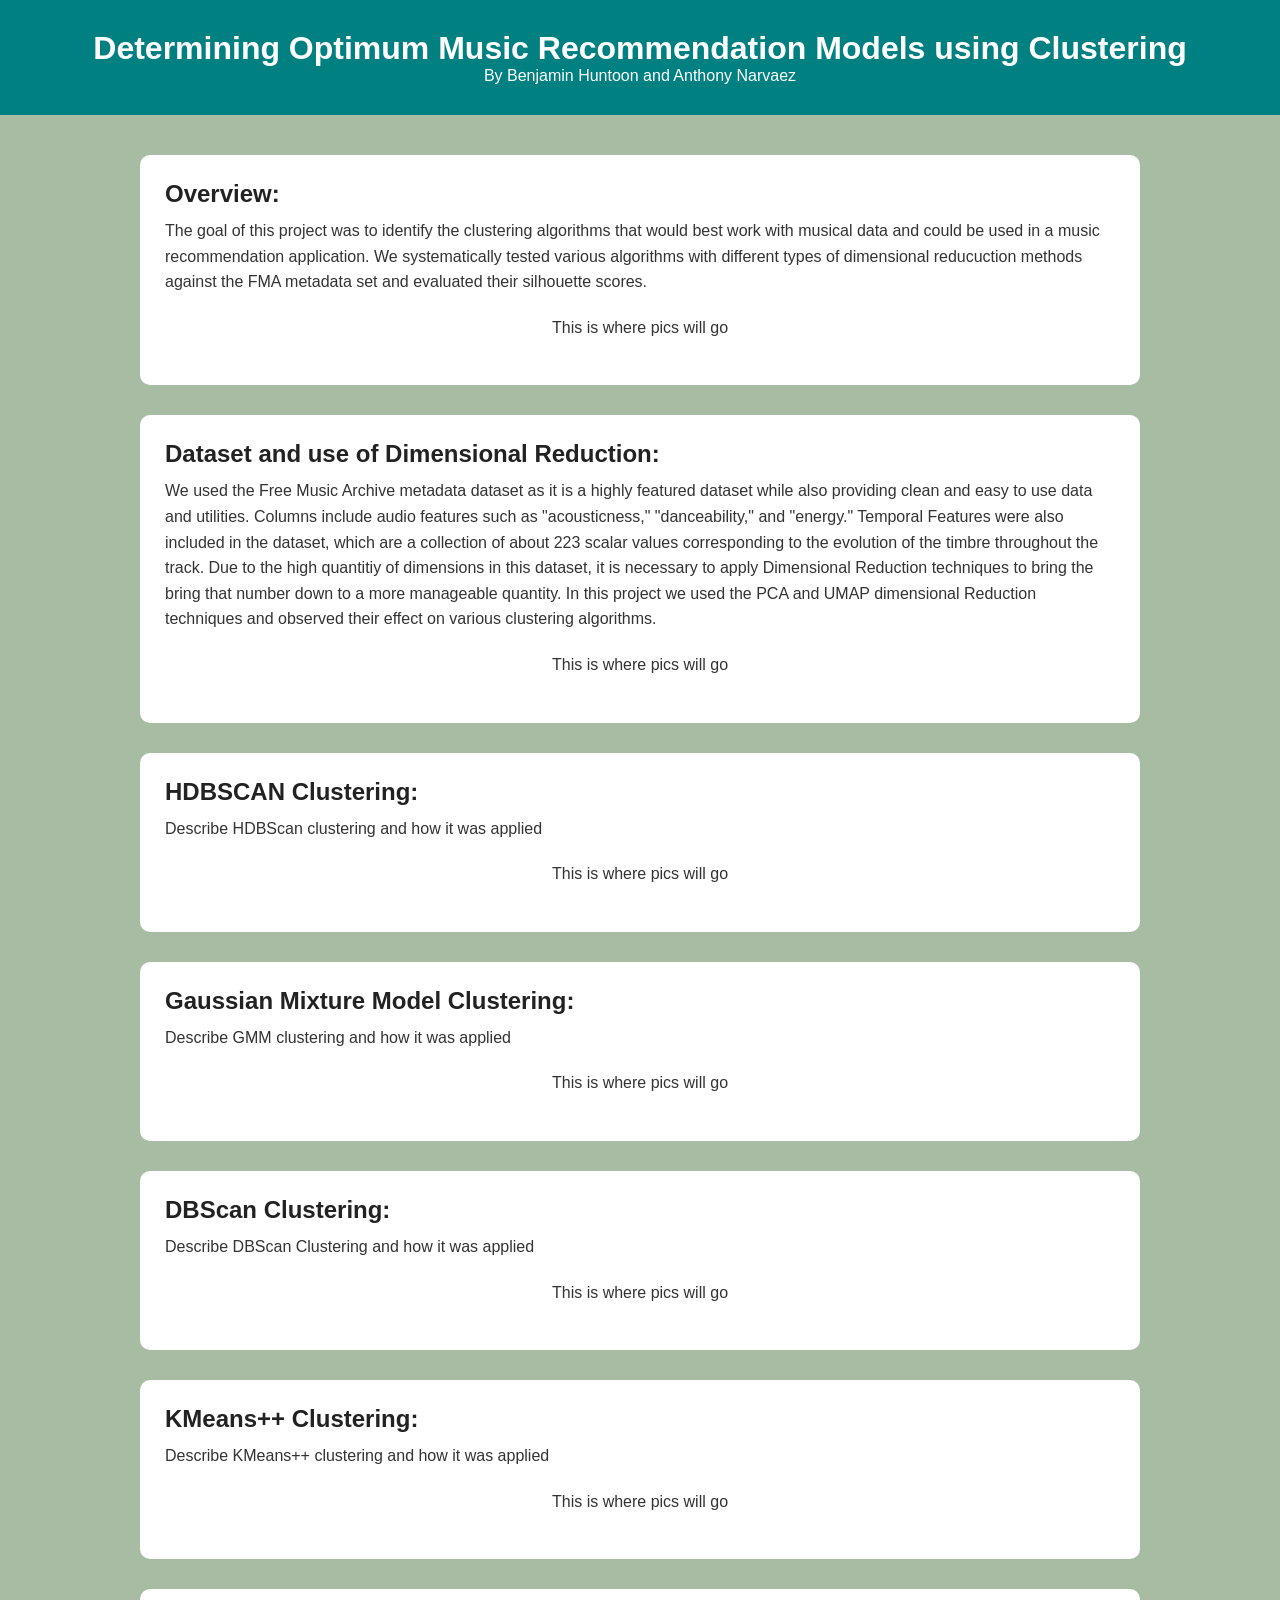
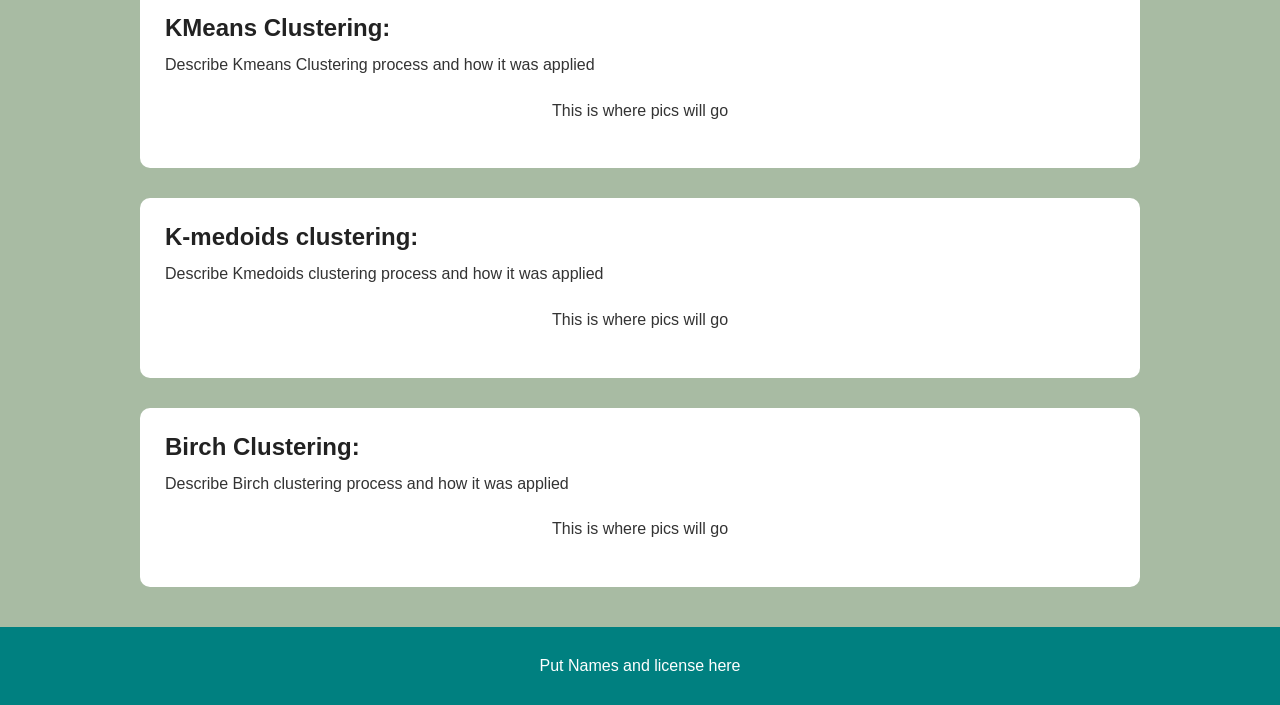
==== docs/index.html @ d934230e "Changed structure to be compatible with github pages" ====
<!DOCTYPE html>
<html lang="en">
<head>
    <meta charset="UTF-8">
    <meta name="viewport" content="width=device-width, initial-scale=1.0">
    <title>My Card-Based Page</title>
    <link rel="stylesheet" href="style.css">
</head>
<body>

    <header>
        <h1>Determining Optimum Music Recommendation Models using Clustering</h1>
        <p>By Benjamin Huntoon and Anthony Narvaez</p>
    </header>
    <main>
        <div class="card">
            <h2>Overview:</h2>
            <p>
                The goal of this project was to identify the clustering algorithms that would best work with 
                musical data and could be used in a music recommendation application. We systematically tested various algorithms
                with different types of dimensional reducuction methods against the FMA metadata set and evaluated their silhouette scores.  
            </p>
            <div class="image-area">
                <p>This is where pics will go</p>
            </div>
        </div>

        <div class="card">
            <h2>Dataset and use of Dimensional Reduction:</h2>
            <p>
                We used the Free Music Archive metadata dataset as it is a highly featured dataset while also providing clean
                and easy to use data and utilities. Columns include audio features such as "acousticness," "danceability," and "energy." 
                Temporal Features were also included in the dataset, which are a collection of about 223 scalar values corresponding to 
                the evolution of the timbre throughout the track.

                Due to the high quantitiy of dimensions in this dataset, it is necessary to apply Dimensional Reduction techniques to
                bring the bring that number down to a more manageable quantity. In this project we used the PCA and UMAP dimensional Reduction
                techniques and observed their effect on various clustering algorithms.
            </p>
            <div class="image-area">
                <p>This is where pics will go</p>
            </div>
        </div>

        <div class="card">
            <h2>HDBSCAN Clustering:</h2>
            <p>
                Describe HDBScan clustering and how it was applied
            </p>
            <div class="image-area">
                <p>This is where pics will go</p>
            </div>
        </div>

        <div class="card">
            <h2>Gaussian Mixture Model Clustering:</h2>
            <p>
                Describe GMM clustering and how it was applied
            </p>
            <div class="image-area">
                <p>This is where pics will go</p>
            </div>
        </div>

        <div class="card">
            <h2>DBScan Clustering:</h2>
            <p>
                Describe DBScan Clustering and how it was applied
            </p>
            <div class="image-area">
                <p>This is where pics will go</p>
            </div>
        </div>

        <div class="card">
            <h2>KMeans++ Clustering:</h2>
            <p>
                Describe KMeans++ clustering and how it was applied
            </p>
            <div class="image-area">
                <p>This is where pics will go</p>
            </div>
        </div>

        <div class="card">
            <h2>KMeans Clustering:</h2>
            <p>
                Describe Kmeans Clustering process and how it was applied
            </p>
            <div class="image-area">
                <p>This is where pics will go</p>
            </div>
        </div>

        <div class="card">
            <h2>K-medoids clustering:</h2>
            <p>
                Describe Kmedoids clustering process and how it was applied
            </p>
            <div class="image-area">
                <p>This is where pics will go</p>
            </div>
        </div>

        <div class="card">
            <h2>Birch Clustering:</h2>
            <p>
                Describe Birch clustering process and how it was applied
            </p>
            <div class="image-area">
                <p>This is where pics will go</p>
            </div>
        </div>
    
    </main>

    <footer>
        <p>Put Names and license here</p>
    </footer>

</body>
</html>
---- docs/style.css ----
* {
    margin: 0;
    padding: 0;
    box-sizing: border-box;
}

body {
    font-family: Arial, Helvetica, sans-serif;
    background: #A8BBA3;
    color: #333;
}

header, footer {
    background-color: #008080;
    color: white;
    text-align: center;
    padding: 30px 0;
    font-size: 1rem;
}
main {
    width: 90%;
    max-width: 1000px;
    margin: 40px auto;
}

.card {
    background: white;
    border-radius:10px;
    padding: 25px;
    margin-bottom: 30px;
}

.card h2 {
    margin-bottom: 10px;
    color: #222;
}

.card p {
    margin-bottom: 20px;
    line-height: 1.6;
}

.image-area {
    display: flex;
    flex-wrap: wrap;
    gap: 15px;
    justify-content: center;
}

.image-area img {
    width: 100%;
    max-width: 300px;
    border-radius: 8px;
    object-fit: cover;
}
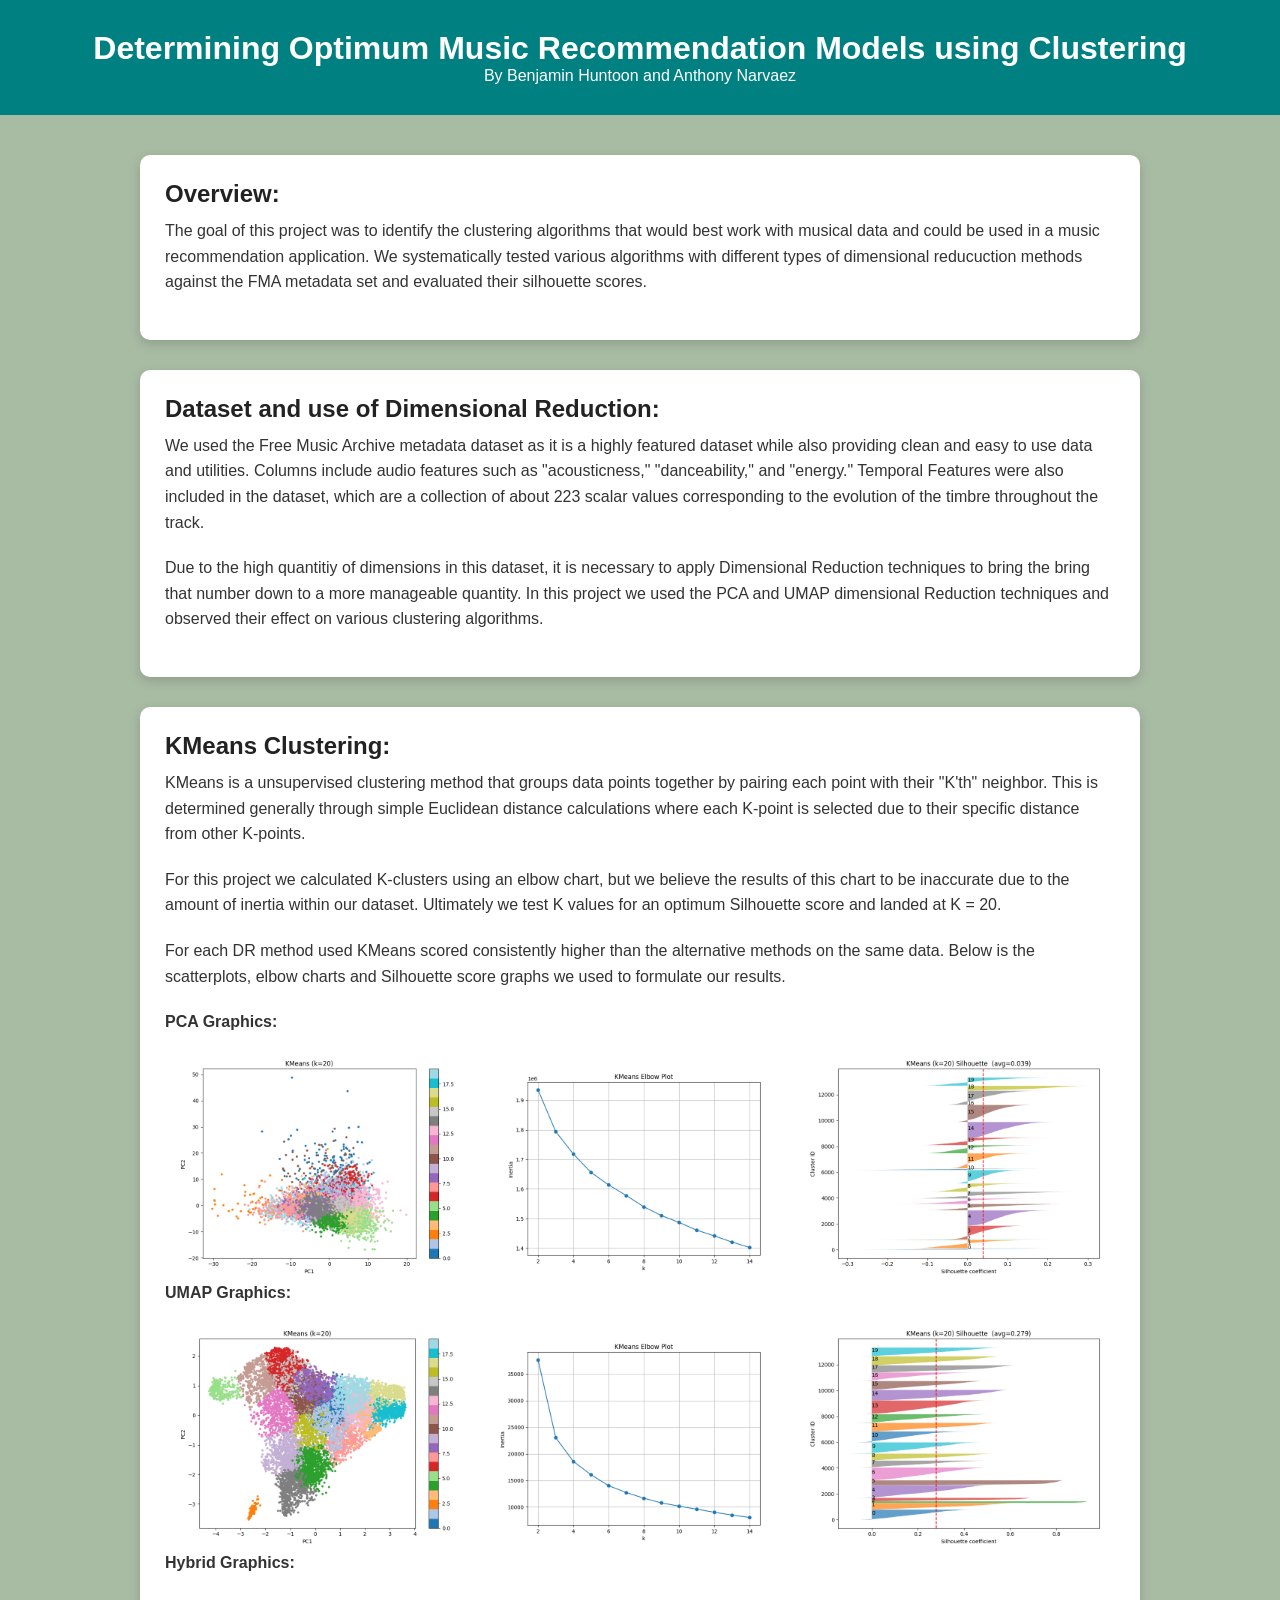
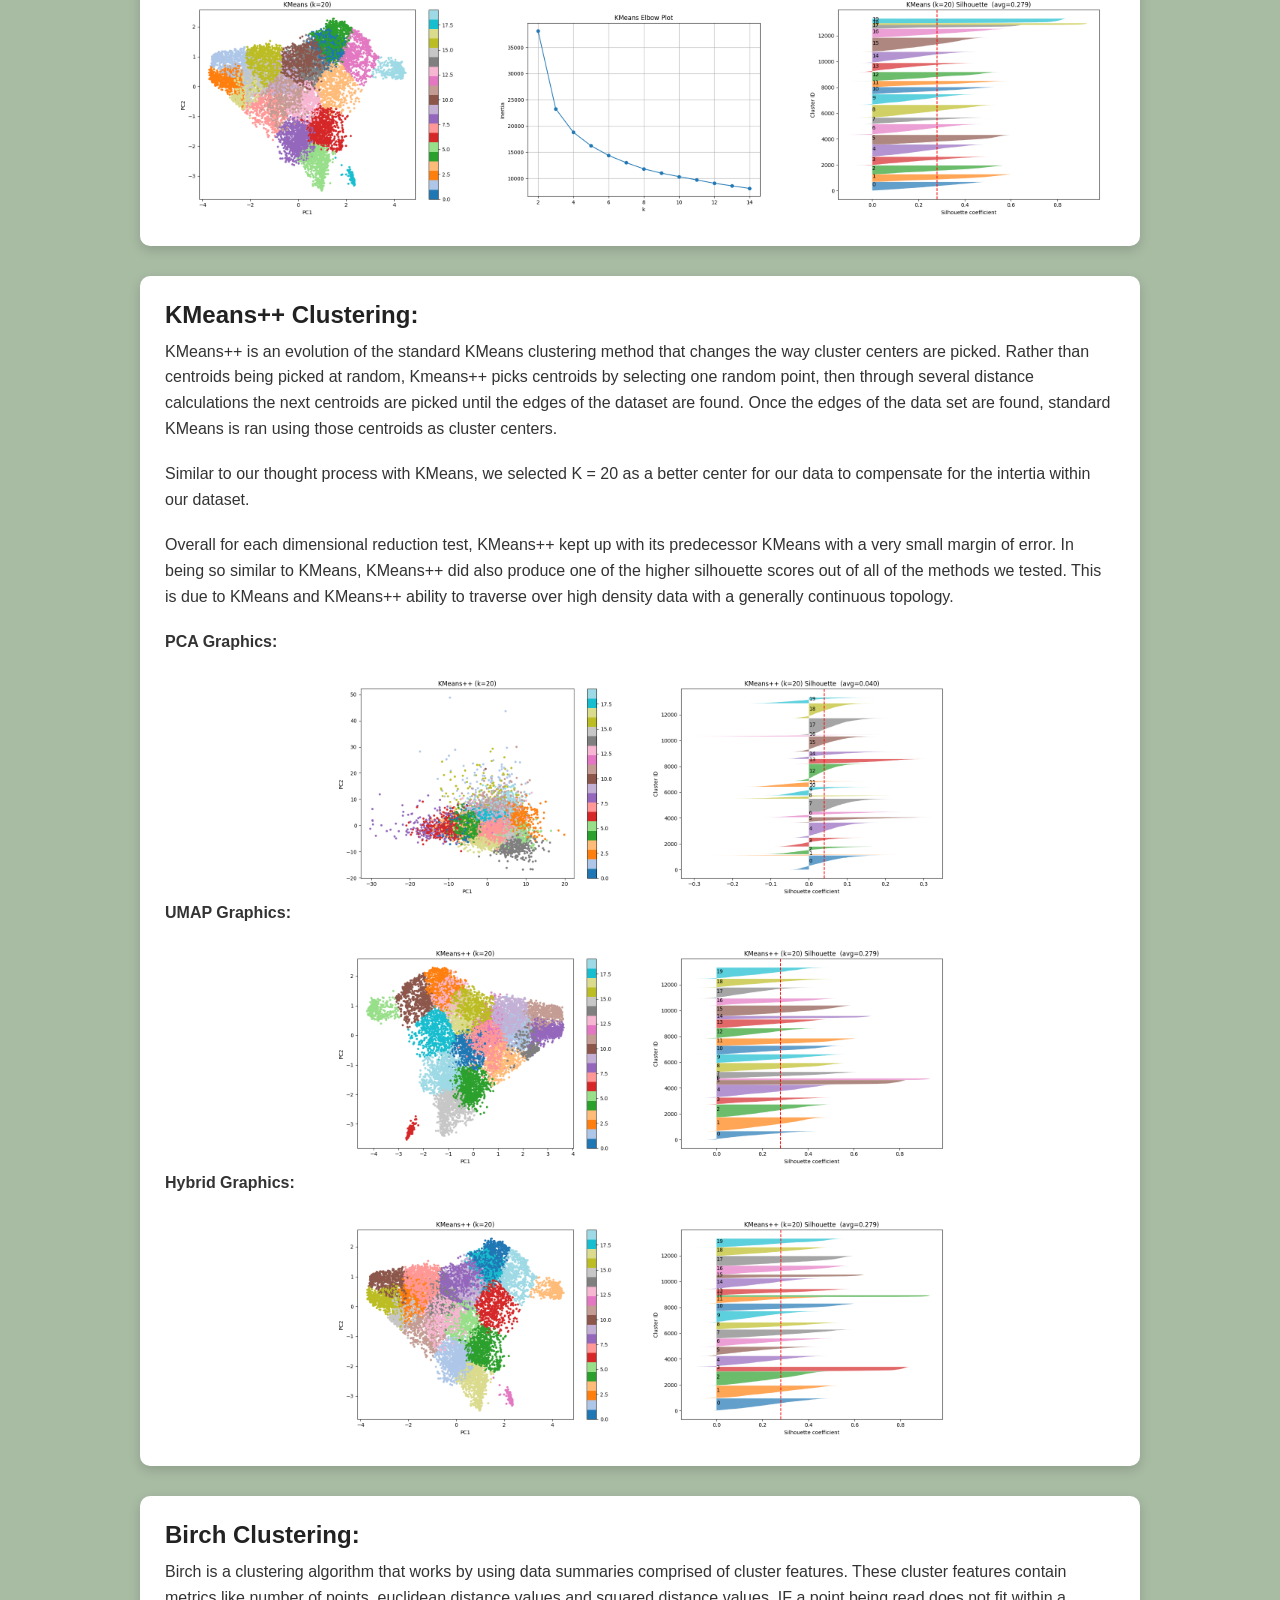
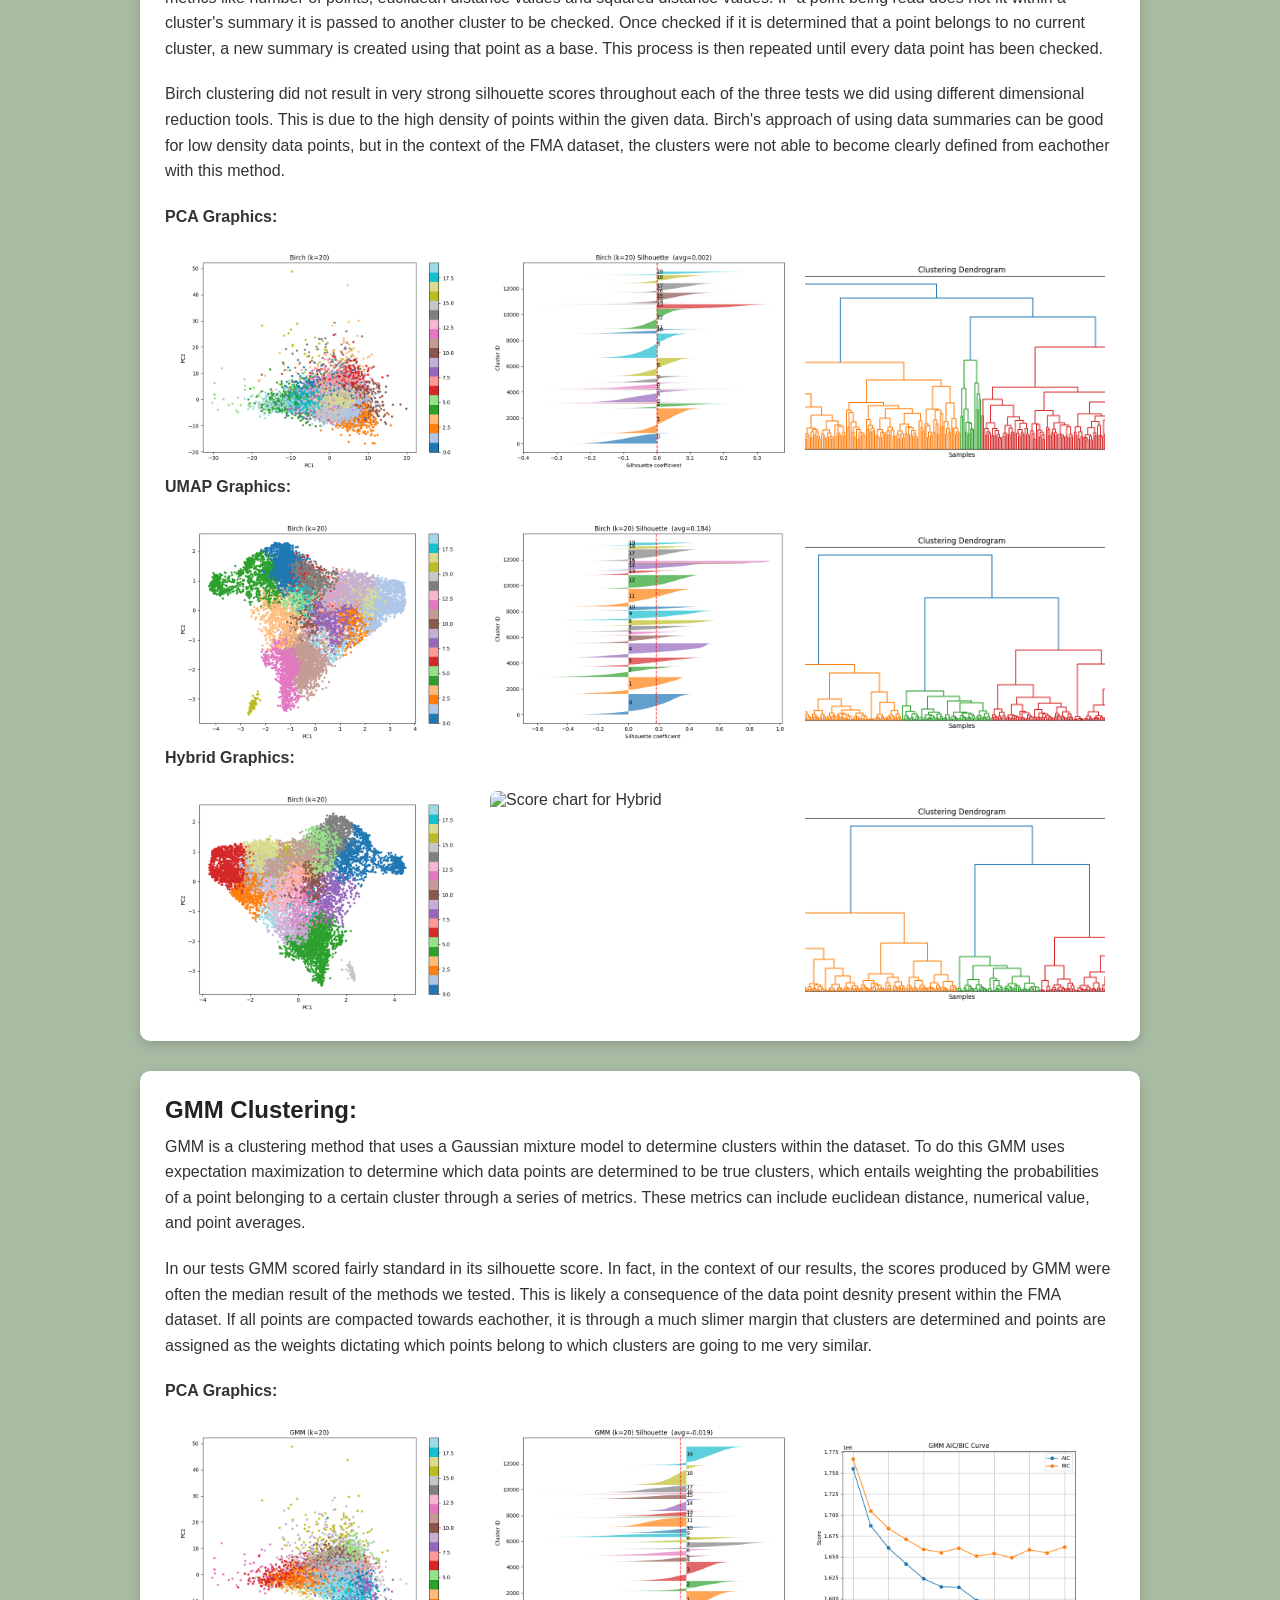
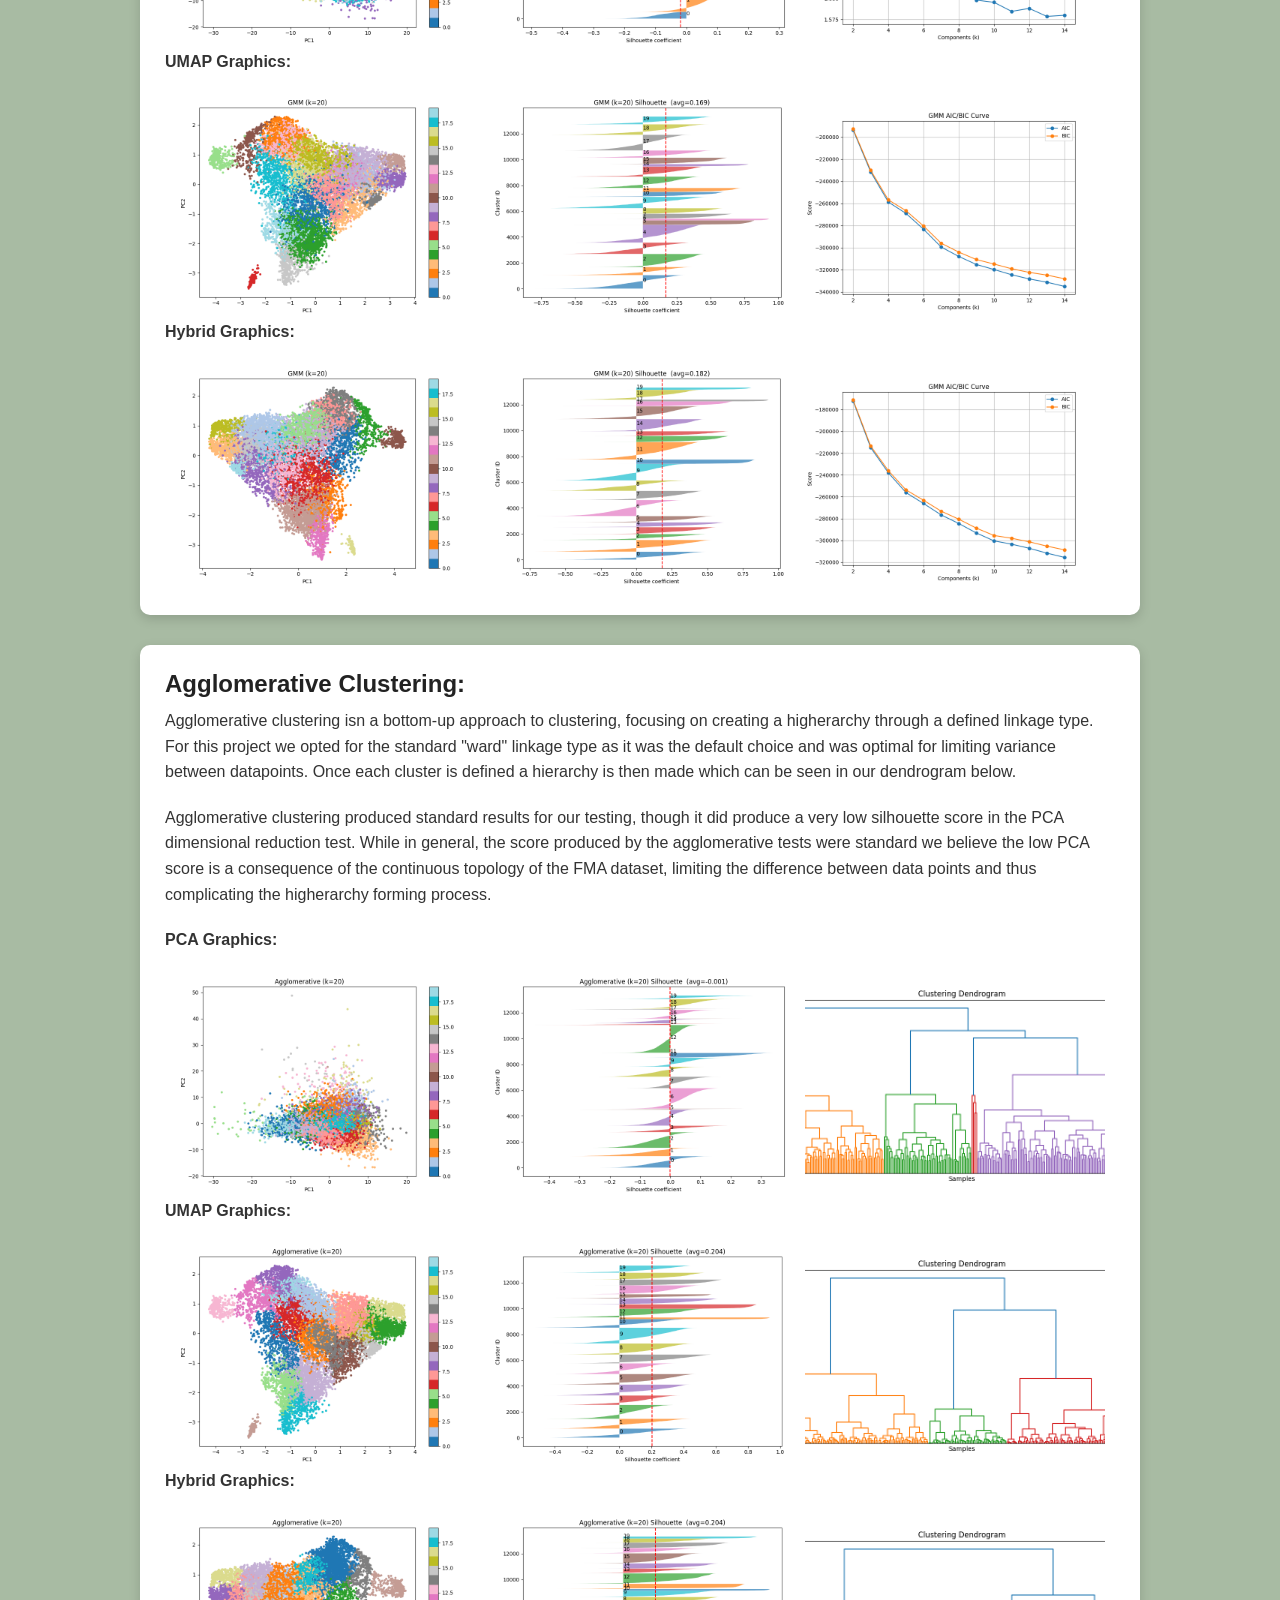
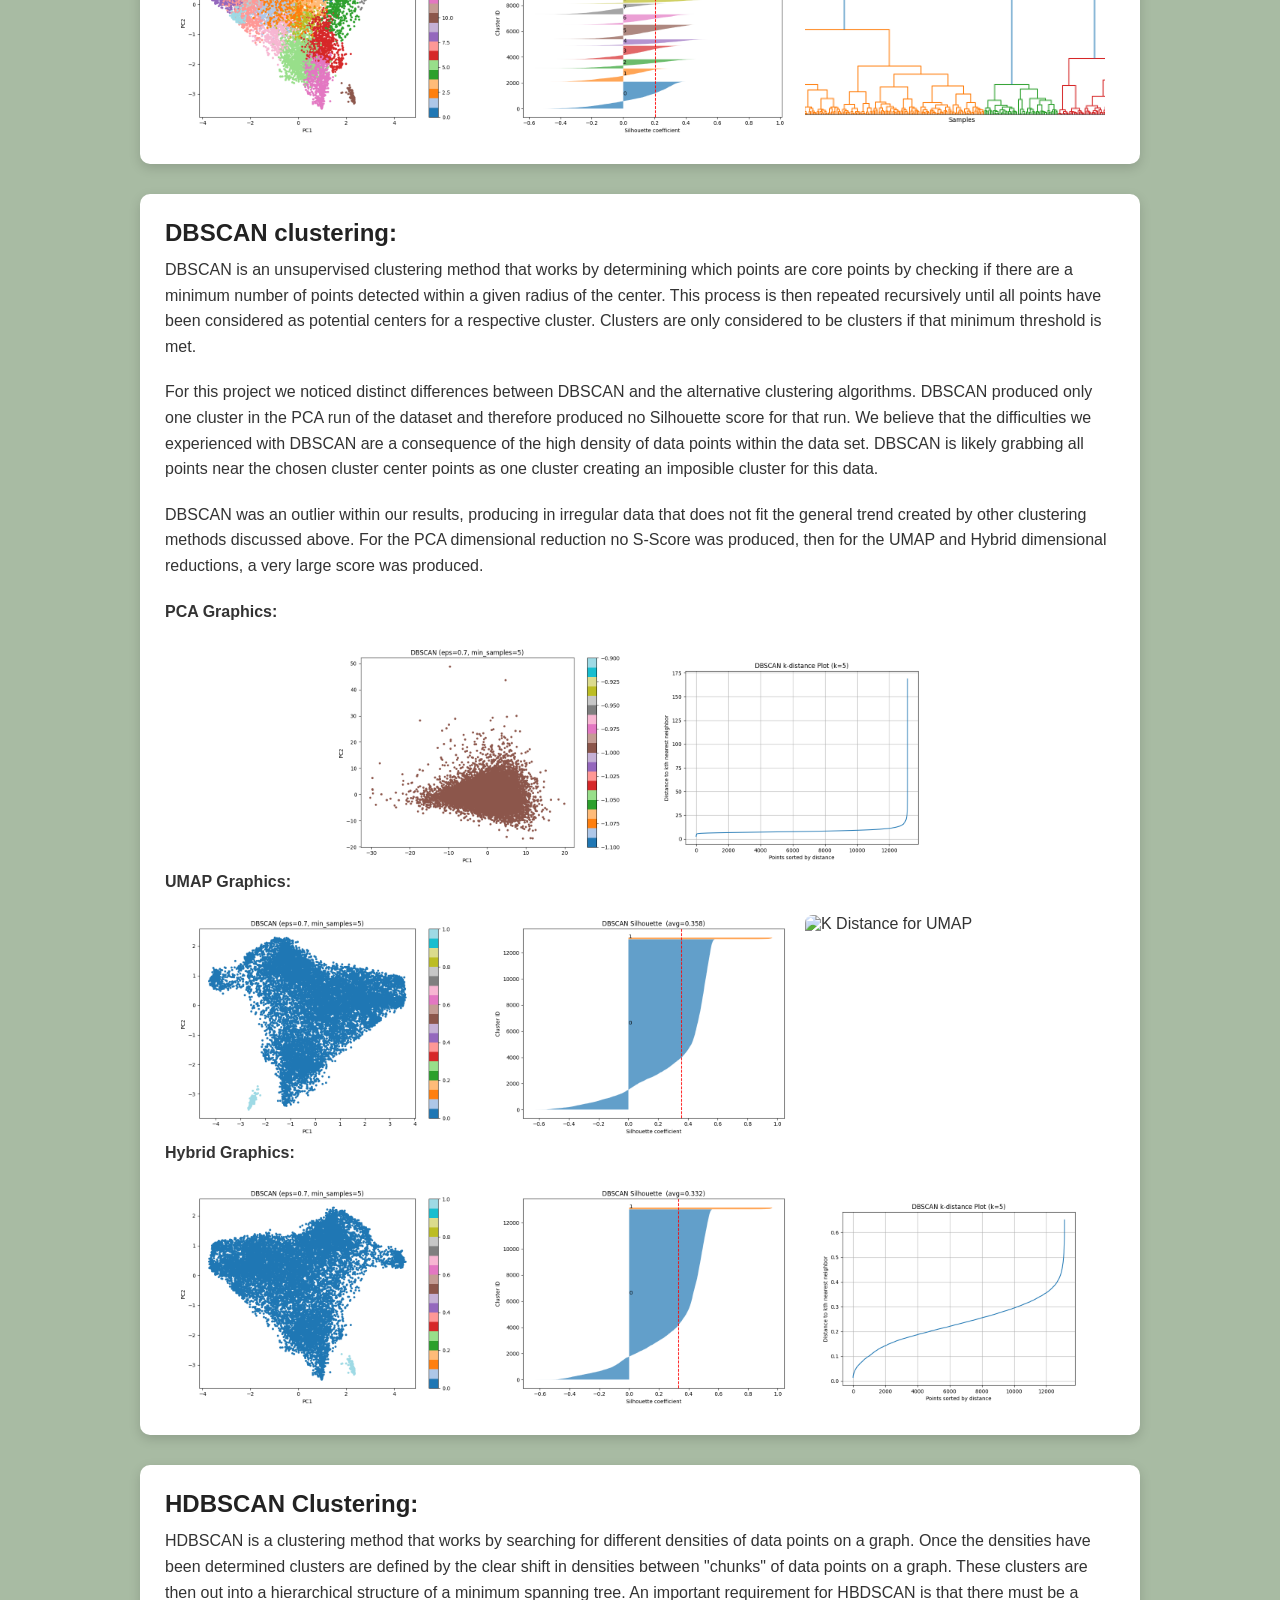
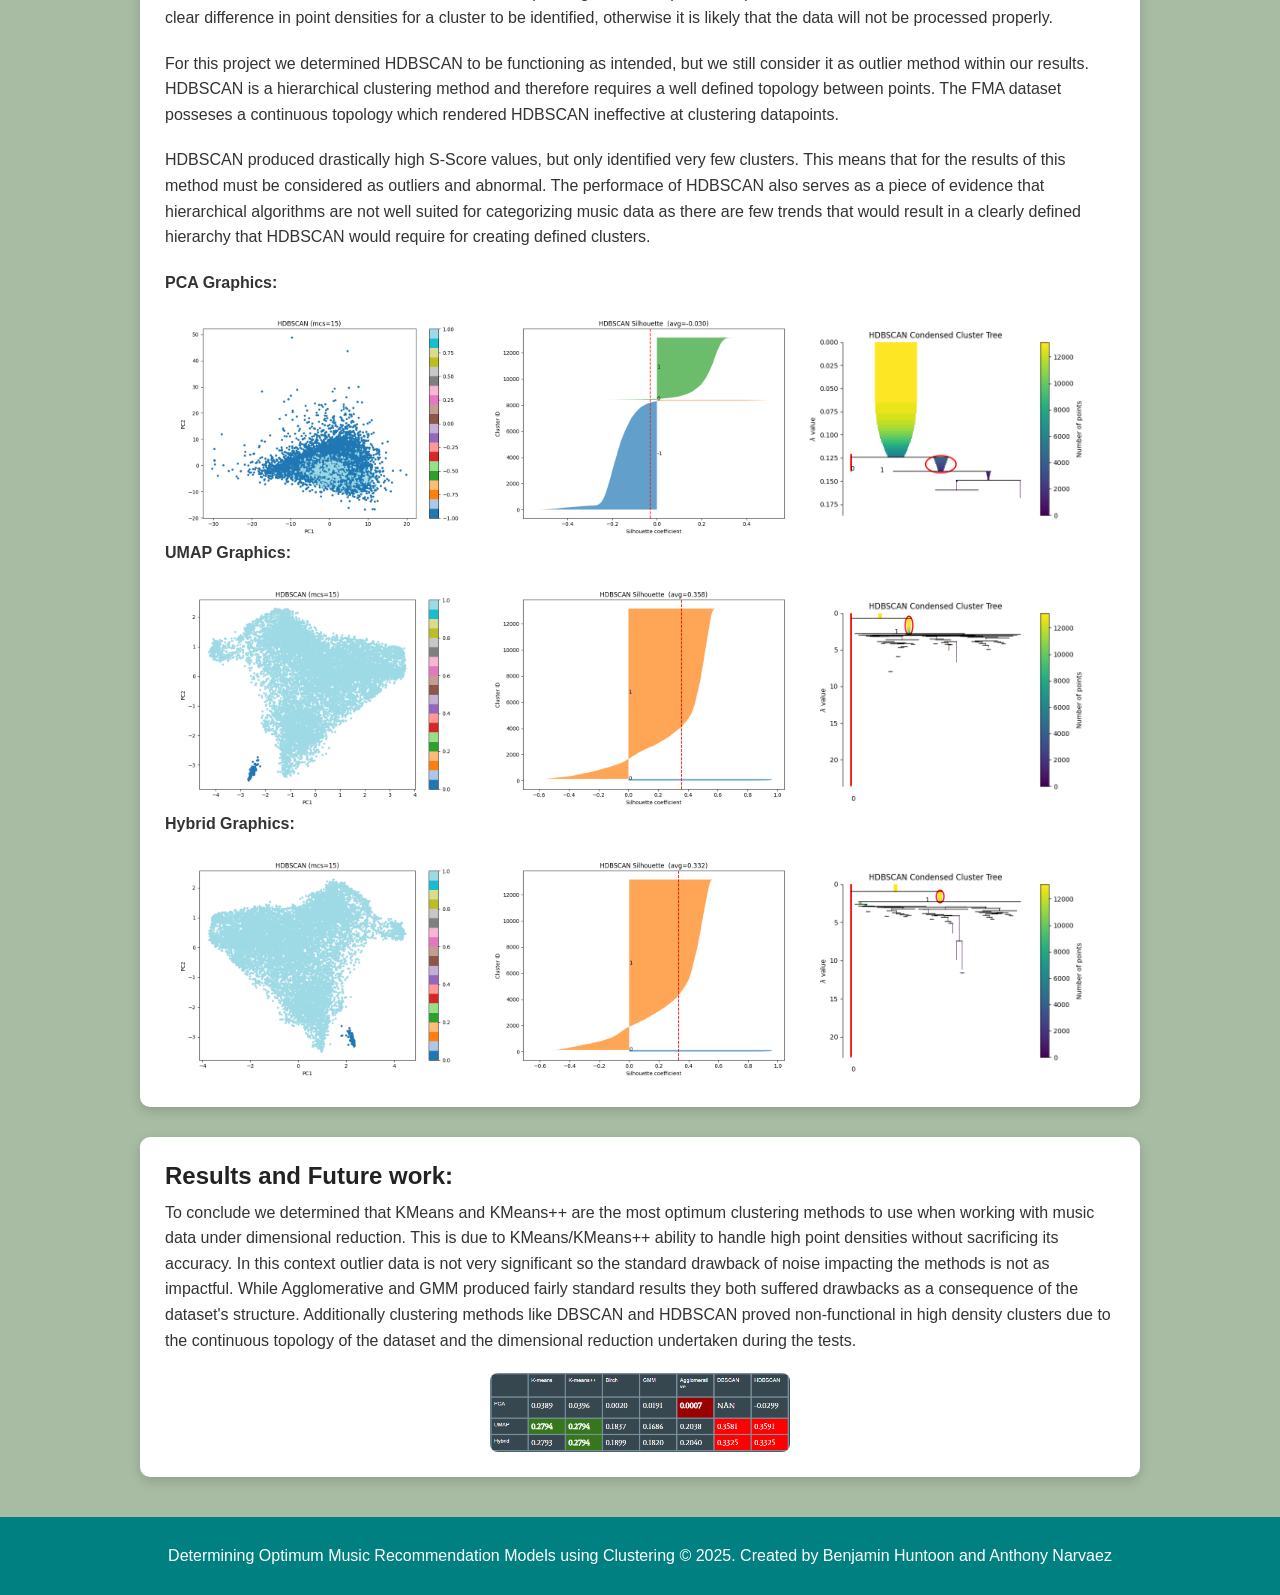
==== commit 117f64e2: "restructured project repo" ====
--- a/docs/index.html
+++ b/docs/index.html
@@ -3,7 +3,7 @@
 <head>
     <meta charset="UTF-8">
     <meta name="viewport" content="width=device-width, initial-scale=1.0">
-    <title>My Card-Based Page</title>
+    <title>Clustering Music Data</title>
     <link rel="stylesheet" href="style.css">
 </head>
 <body>
@@ -18,11 +18,8 @@
             <p>
                 The goal of this project was to identify the clustering algorithms that would best work with 
                 musical data and could be used in a music recommendation application. We systematically tested various algorithms
-                with different types of dimensional reducuction methods against the FMA metadata set and evaluated their silhouette scores.  
-            </p>
-            <div class="image-area">
-                <p>This is where pics will go</p>
-            </div>
+                with different types of dimensional reducuction methods against the FMA metadata set and evaluated their silhouette scores.
+            </p>
         </div>
 
         <div class="card">
@@ -32,90 +29,330 @@
                 and easy to use data and utilities. Columns include audio features such as "acousticness," "danceability," and "energy." 
                 Temporal Features were also included in the dataset, which are a collection of about 223 scalar values corresponding to 
                 the evolution of the timbre throughout the track.
-
+            </p>
+            <p>
                 Due to the high quantitiy of dimensions in this dataset, it is necessary to apply Dimensional Reduction techniques to
                 bring the bring that number down to a more manageable quantity. In this project we used the PCA and UMAP dimensional Reduction
                 techniques and observed their effect on various clustering algorithms.
             </p>
-            <div class="image-area">
-                <p>This is where pics will go</p>
+        </div>
+
+        <div class="card">
+            <h2>KMeans Clustering:</h2>
+            <p>
+                KMeans is a unsupervised clustering method that
+                groups data points together by pairing each point with their
+                "K'th" neighbor. This is determined generally through simple
+                Euclidean distance calculations where each K-point is selected 
+                due to their specific distance from other K-points. 
+            </p>
+            <p>
+                For this project we calculated K-clusters using an elbow chart, 
+                but we believe the results of this chart to be inaccurate due to
+                the amount of inertia within our dataset. Ultimately we test K
+                values for an optimum Silhouette score and landed at K = 20.
+            </p>    
+            <p>
+                For each DR method used KMeans scored consistently higher than
+                the alternative methods on the same data. Below is the
+                scatterplots, elbow charts and Silhouette score graphs we used
+                to formulate our results. 
+            </p>
+
+            <p><strong>PCA Graphics:</strong></p>
+            <div class="image-area">
+                <img src="Images/PCA_Images/KMeans_Scatterplot.png" alt="Scatterplot for PCA">
+                <img src="Images/PCA_Images/KMeans_Elbow.png" alt="Elbowchart for PCA">
+                <img src="Images/PCA_Images/KMeans_S_Scores.png" alt="Score chart for PCA">
+            </div>
+
+            <p><strong>UMAP Graphics:</strong></p>
+            <div class="image-area">
+                <img src="Images/UMAP_Images/KMeans_Scatterplot.png" alt="Scatterplot for UMAP">
+                <img src="Images/UMAP_Images/KMeans_Elbow.png" alt="Elbowchart for UMAP">
+                <img src="Images/UMAP_Images/KMeans_S_Scores.png" alt="Score chart for UMAP">
+            </div>
+
+            <p><strong>Hybrid Graphics:</strong></p>
+            <div class="image-area">
+                <img src="Images/Hybrid_Images/KMeans_Scatterplot.png" alt="Scatterplot for Hybrid">
+                <img src="Images/Hybrid_Images/KMeans_Elbow.png" alt="Elbowchart for Hybrid">
+                <img src="Images/Hybrid_Images/KMeans_S_Scores.png" alt="Score chart for Hybrid">
+            </div>
+
+        </div>
+
+        <div class="card">
+            <h2>KMeans++ Clustering:</h2>
+            <p>
+                KMeans++ is an evolution of the standard KMeans clustering method that 
+                changes the way cluster centers are picked. Rather than centroids being picked at random,
+                Kmeans++ picks centroids by selecting one random point, then through several distance
+                calculations the next centroids are picked until the edges of the dataset are found. Once the
+                edges of the data set are found, standard KMeans is ran using those centroids as cluster centers.
+            </p>
+            <p>
+                Similar to our thought process with KMeans, we selected K = 20 as a better center for our data
+                to compensate for the intertia within our dataset. 
+            </p>    
+            <p>
+                Overall for each dimensional reduction test, KMeans++ kept up with its predecessor KMeans with a
+                very small margin of error. In being so similar to KMeans, KMeans++ did also produce one of the
+                higher silhouette scores out of all of the methods we tested. This is due to KMeans and KMeans++ 
+                ability to traverse over high density data with a generally continuous topology.
+            </p>
+
+            <p><strong>PCA Graphics:</strong></p>
+            <div class="image-area">
+                <img src="Images/PCA_Images/KMeans_Plus_Scatterplot.png" alt="Scatterplot for PCA">
+                <img src="Images/PCA_Images/KMeans_Plus_S_Scores.png" alt="Score chart for PCA">
+            </div>
+
+            <p><strong>UMAP Graphics:</strong></p>
+            <div class="image-area">
+                <img src="Images/UMAP_Images/KMeans_Plus_Scatterplot.png" alt="Scatterplot for UMAP">
+                <img src="Images/UMAP_Images/KMeans_Plus_S_Scores.png" alt="Score chart for UMAP">
+            </div>
+
+            <p><strong>Hybrid Graphics:</strong></p>
+            <div class="image-area">
+                <img src="Images/Hybrid_Images/KMeans_Plus_Scatterplot.png" alt="Scatterplot for Hybrid">
+                <img src="Images/Hybrid_Images/KMeans_Plus_S_Scores.png" alt="Score chart for Hybrid">
+            </div>
+        </div>
+
+        <div class="card">
+            <h2>Birch Clustering:</h2>
+            <p>
+                Birch is a clustering algorithm that works by using data summaries
+                comprised of cluster features. These cluster features contain metrics like number of points,
+                euclidean distance values and squared distance values. IF a point being read does not fit
+                within a cluster's summary it is passed to another cluster to be checked. Once checked if it
+                is determined that a point belongs to no current cluster, a new summary is created using that
+                point as a base. This process is then repeated until every data point has been checked.
+            </p>
+            <p>
+                Birch clustering did not result in very strong silhouette scores throughout each of the three
+                tests we did using different dimensional reduction tools. This is due to the high density of
+                points within the given data. Birch's approach of using data summaries can be good for low density
+                data points, but in the context of the FMA dataset, the clusters were not able to become clearly
+                defined from eachother with this method.
+            </p>
+
+            <p><strong>PCA Graphics:</strong></p>
+            <div class="image-area">
+                <img src="Images/PCA_Images/Birch_Scatterplot.png" alt="Scatterplot for PCA">
+                <img src="Images/PCA_Images/Birch_S_Scores.png" alt="Score chart for PCA">
+                <img src="Images/PCA_Images/Birch_Dendrogram.png" alt="Dendrogram for PCA">
+            </div>
+
+            <p><strong>UMAP Graphics:</strong></p>
+            <div class="image-area">
+                <img src="Images/UMAP_Images/Birch_Scatterplot.png" alt="Scatterplot for UMAP">
+                <img src="Images/UMAP_Images/Birch_S_Scores.png" alt="Score chart for UMAP">
+                <img src="Images/UMAP_Images/Birch_Dendrogram.png" alt="Dendrogram for UMAP">
+            </div>
+
+            <p><strong>Hybrid Graphics:</strong></p>
+            <div class="image-area">
+                <img src="Images/Hybrid_Images/Birch_Scatterplot.png" alt="Scatterplot for Hybrid">
+                <img src="Images/Hybrid_Images/Birch_S_Scores.png" alt="Score chart for Hybrid">
+                <img src="Images/Hybrid_Images/Birch_Dendrogram.png" alt="Dendrogram for Hybrid">
+            </div>
+        </div>
+
+        <div class="card">
+            <h2>GMM Clustering:</h2>
+            <p>
+                GMM is a clustering method that uses a Gaussian mixture model to determine clusters
+                within the dataset. To do this GMM uses expectation maximization to determine which data points
+                are determined to be true clusters, which entails weighting the probabilities of a point
+                belonging to a certain cluster through a series of metrics. These metrics can include euclidean distance,
+                numerical value, and point averages.
+            </p>
+            <p>
+                In our tests GMM scored fairly standard in its silhouette score. In fact, in the context of our results,
+                the scores produced by GMM were often the median result of the methods we tested. This is likely a consequence
+                of the data point desnity present within the FMA dataset. If all points are compacted towards eachother, it is
+                through a much slimer margin that clusters are determined and points are assigned as the weights dictating which
+                points belong to which clusters are going to me very similar.
+            </p>
+
+            <p><strong>PCA Graphics:</strong></p>
+            <div class="image-area">
+                <img src="Images/PCA_Images/GMM_Scatterplot.png" alt="Scatterplot for PCA">
+                <img src="Images/PCA_Images/GMM_S_Scores.png" alt="Score chart for PCA">
+                <img src="Images/PCA_Images/GMM_Aic_Vs_Bic.png" alt="AIC VS BIC for PCA">
+            </div>
+
+            <p><strong>UMAP Graphics:</strong></p>
+            <div class="image-area">
+                <img src="Images/UMAP_Images/GMM_Scatterplot.png" alt="Scatterplot for UMAP">
+                <img src="Images/UMAP_Images/GMM_S_Scores.png" alt="Score chart for UMAP">
+                <img src="Images/UMAP_Images/GMM_Aic_Vs_Bic.png" alt="AIC VS BIC for UMAP">
+            </div>
+
+            <p><strong>Hybrid Graphics:</strong></p>
+            <div class="image-area">
+                <img src="Images/Hybrid_Images/GMM_Scatterplot.png" alt="Scatterplot for Hybrid">
+                <img src="Images/Hybrid_Images/GMM_S_Scores.png" alt="Score chart for Hybrid">
+                <img src="Images/Hybrid_Images/GMM_Aic_Vs_Bic.png" alt="AIC VS BIC for Hybrid">
+            </div>
+        </div>
+
+        <div class="card">
+            <h2>Agglomerative Clustering:</h2>
+            <p>
+                Agglomerative clustering isn a bottom-up approach to clustering,
+                focusing on creating a higherarchy through a defined linkage type. For this
+                project we opted for the standard "ward" linkage type as it was the default 
+                choice and was optimal for limiting variance between datapoints. Once each cluster
+                is defined a hierarchy is then made which can be seen in our dendrogram below.
+            </p>  
+            <p>
+                Agglomerative clustering produced standard results for our testing, though it did
+                produce a very low silhouette score in the PCA dimensional reduction test. While in general,
+                the score produced by the agglomerative tests were standard we believe the low PCA score is 
+                a consequence of the continuous topology of the FMA dataset, limiting the difference between data points
+                and thus complicating the higherarchy forming process.
+            </p>
+
+            <p><strong>PCA Graphics:</strong></p>
+            <div class="image-area">
+                <img src="Images/PCA_Images/Agglo_Scatterplot.png" alt="Scatterplot for PCA">
+                <img src="Images/PCA_Images/Agglo_S_Scores.png" alt="Score chart for PCA">
+                <img src="Images/PCA_Images/Agglo_Dendrogram.png" alt="Dendrogram for PCA">
+            </div>
+
+            <p><strong>UMAP Graphics:</strong></p>
+            <div class="image-area">
+                <img src="Images/UMAP_Images/Agglo_Scatterplot.png" alt="Scatterplot for UMAP">
+                <img src="Images/UMAP_Images/Agglo_S_Scores.png" alt="Score chart for UMAP">
+                <img src="Images/UMAP_Images/Agglo_Dendrogram.png" alt="Dendrogram for UMAP">
+            </div>
+
+            <p><strong>Hybrid Graphics:</strong></p>
+            <div class="image-area">
+                <img src="Images/Hybrid_Images/Agglo_Scatterplot.png" alt="Scatterplot for Hybrid">
+                <img src="Images/Hybrid_Images/Agglo_S_Scores.png" alt="Score chart for Hybrid">
+                <img src="Images/Hybrid_Images/Agglo_Dendrogram.png" alt="Dendrogram for Hybrid">
+            </div>
+        </div>
+
+        <div class="card">
+            <h2>DBSCAN clustering:</h2>
+            <p>
+                DBSCAN is an unsupervised clustering method that works by determining which points are
+                core points by checking if there are a minimum number of points detected within a given radius
+                of the center. This process is then repeated recursively until all points have been considered as
+                potential centers for a respective cluster. Clusters are only considered to be clusters if 
+                that minimum threshold is met.
+            </p>
+            <p>
+                For this project we noticed distinct differences between DBSCAN
+                and the alternative clustering algorithms. DBSCAN produced only
+                one cluster in the PCA run of the dataset and therefore produced
+                no Silhouette score for that run. We believe that the difficulties
+                we experienced with DBSCAN are a consequence of the high density of
+                data points within the data set. DBSCAN is likely grabbing all points
+                near the chosen cluster center points as one cluster creating an
+                imposible cluster for this data.
+            </p>    
+            <p>
+                DBSCAN was an outlier within our results, producing in irregular data
+                that does not fit the general trend created by other clustering methods
+                discussed above. For the PCA dimensional reduction no S-Score was produced,
+                then for the UMAP and Hybrid dimensional reductions, a very large score was produced.
+            </p>
+
+            <p><strong>PCA Graphics:</strong></p>
+            <div class="image-area">
+                <img src="Images/PCA_Images/DBSCAN_Scatterplot.png" alt="Scatterplot for PCA">
+                <img src="Images/PCA_Images/DBSCAN_k_dist.png" alt="K Distance for PCA">
+            </div>
+
+            <p><strong>UMAP Graphics:</strong></p>
+            <div class="image-area">
+                <img src="Images/UMAP_Images/DBSCAN_Scatterplot.png" alt="Scatterplot for UMAP">
+                <img src="Images/UMAP_Images/DBSCAN_S_Scores.png" alt="Score chart for UMAP">
+                <img src="Images/UMAP_Images/DBSCAN_k_dist.png" alt="K Distance for UMAP">
+            </div>
+
+            <p><strong>Hybrid Graphics:</strong></p>
+            <div class="image-area">
+                <img src="Images/Hybrid_Images/DBSCAN_Scatterplot.png" alt="Scatterplot for Hybrid">
+                <img src="Images/Hybrid_Images/DBSCAN_S_Scores.png" alt="Score chart for Hybrid">
+                <img src="Images/Hybrid_Images/DBSCAN_k_dist.png" alt="K Distance for Hybrid">
             </div>
         </div>
 
         <div class="card">
             <h2>HDBSCAN Clustering:</h2>
             <p>
-                Describe HDBScan clustering and how it was applied
-            </p>
-            <div class="image-area">
-                <p>This is where pics will go</p>
-            </div>
-        </div>
-
-        <div class="card">
-            <h2>Gaussian Mixture Model Clustering:</h2>
-            <p>
-                Describe GMM clustering and how it was applied
-            </p>
-            <div class="image-area">
-                <p>This is where pics will go</p>
-            </div>
-        </div>
-
-        <div class="card">
-            <h2>DBScan Clustering:</h2>
-            <p>
-                Describe DBScan Clustering and how it was applied
-            </p>
-            <div class="image-area">
-                <p>This is where pics will go</p>
-            </div>
-        </div>
-
-        <div class="card">
-            <h2>KMeans++ Clustering:</h2>
-            <p>
-                Describe KMeans++ clustering and how it was applied
-            </p>
-            <div class="image-area">
-                <p>This is where pics will go</p>
-            </div>
-        </div>
-
-        <div class="card">
-            <h2>KMeans Clustering:</h2>
-            <p>
-                Describe Kmeans Clustering process and how it was applied
-            </p>
-            <div class="image-area">
-                <p>This is where pics will go</p>
-            </div>
-        </div>
-
-        <div class="card">
-            <h2>K-medoids clustering:</h2>
-            <p>
-                Describe Kmedoids clustering process and how it was applied
-            </p>
-            <div class="image-area">
-                <p>This is where pics will go</p>
-            </div>
-        </div>
-
-        <div class="card">
-            <h2>Birch Clustering:</h2>
-            <p>
-                Describe Birch clustering process and how it was applied
-            </p>
-            <div class="image-area">
-                <p>This is where pics will go</p>
+                HDBSCAN is a clustering method that works by searching for different densities of
+                data points on a graph. Once the densities have been determined clusters are defined by
+                the clear shift in densities between "chunks" of data points on a graph. These clusters are then
+                out into a hierarchical structure of a minimum spanning tree. An important requirement for HBDSCAN
+                is that there must be a clear difference in point densities for a cluster to be identified, otherwise
+                it is likely that the data will not be processed properly.
+            </p>
+            <p>
+                For this project we determined HDBSCAN to be functioning as intended,
+                but we still consider it as outlier method within our results. HDBSCAN is 
+                a hierarchical clustering method and therefore requires a well defined topology
+                between points. The FMA dataset posseses a continuous topology which rendered 
+                HDBSCAN ineffective at clustering datapoints.
+            </p>    
+            <p>
+                HDBSCAN produced drastically high S-Score values, but only identified very few clusters.
+                This means that for the results of this method must be considered as outliers and abnormal.
+                The performace of HDBSCAN also serves as a piece of evidence that hierarchical algorithms are not
+                well suited for categorizing music data as there are few trends that would result in a clearly
+                defined hierarchy that HDBSCAN would require for creating defined clusters.
+            </p>
+
+            <p><strong>PCA Graphics:</strong></p>
+            <div class="image-area">
+                <img src="Images/PCA_Images/HDBSCAN_Scatterplot.png" alt="Scatterplot for PCA">
+                <img src="Images/PCA_Images/HDBSCAN_S_Scores.png" alt="Score chart for PCA">
+                <img src="Images/PCA_Images/HDBSCAN_Cluster_Treee.png" alt="Cluster Tree for PCA">
+            </div>
+
+            <p><strong>UMAP Graphics:</strong></p>
+            <div class="image-area">
+                <img src="Images/UMAP_Images/HDBSCAN_Scatterplot.png" alt="Scatterplot for UMAP">
+                <img src="Images/UMAP_Images/HDBSCAN_S_Scores.png" alt="Score chart for UMAP">
+                <img src="Images/UMAP_Images/HDBSCAN_Cluster_Tree.png" alt="Cluster Tree for UMAP">
+            </div>
+
+            <p><strong>Hybrid Graphics:</strong></p>
+            <div class="image-area">
+                <img src="Images/Hybrid_Images/HDBSCAN_Scatterplot.png" alt="Scatterplot for Hybrid">
+                <img src="Images/Hybrid_Images/HDBSCAN_S_Scores.png" alt="Score chart for Hybrid">
+                <img src="Images/Hybrid_Images/HDBSCAN_Cluster_Tree.png" alt="Cluster Tree for Hybrid">
+            </div>
+        </div>
+
+        <div class="card">
+            <h2>Results and Future work:</h2>
+            <p>
+                To conclude we determined that KMeans and KMeans++ are the most optimum clustering
+                methods to use when working with music data under dimensional reduction. This is due to KMeans/KMeans++ ability to handle high
+                point densities without sacrificing its accuracy. In this context outlier data is not very significant
+                so the standard drawback of noise impacting the methods is not as impactful. While Agglomerative and GMM
+                produced fairly standard results they both suffered drawbacks as a consequence of the dataset's structure.
+                Additionally clustering methods like DBSCAN and HDBSCAN proved non-functional in high density clusters due
+                to the continuous topology of the dataset and the dimensional reduction undertaken during the tests. 
+            </p>
+            <div class="image-area">
+                <img src="Images/results.png" alt="Table containing the S-scores of our results">
             </div>
         </div>
     
     </main>
 
     <footer>
-        <p>Put Names and license here</p>
+        <p>Determining Optimum Music Recommendation Models using Clustering © 2025. Created by Benjamin Huntoon and Anthony Narvaez</p>
     </footer>
 
 </body>
--- a/docs/style.css
+++ b/docs/style.css
@@ -25,6 +25,7 @@
 
 .card {
     background: white;
+    box-shadow: 0 4px 12px rgba(0, 0, 0, 0.15);
     border-radius:10px;
     padding: 25px;
     margin-bottom: 30px;
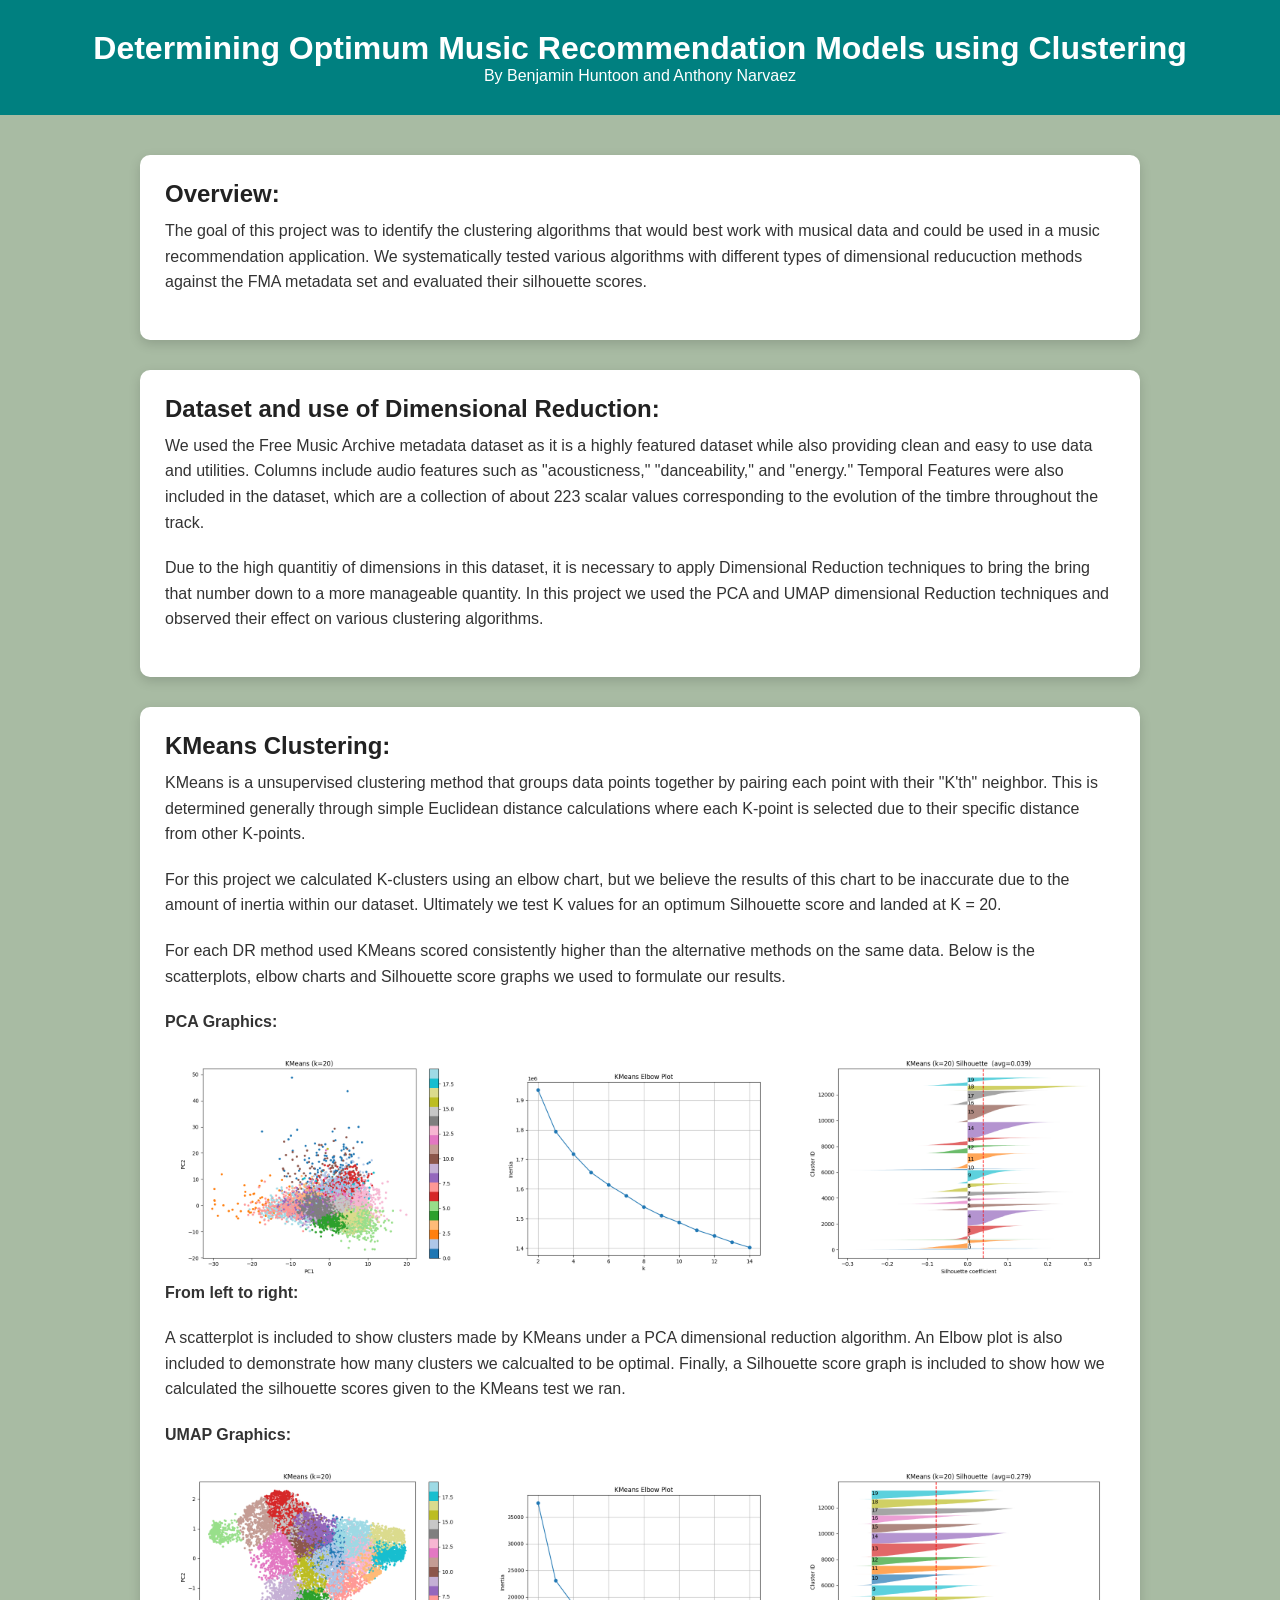
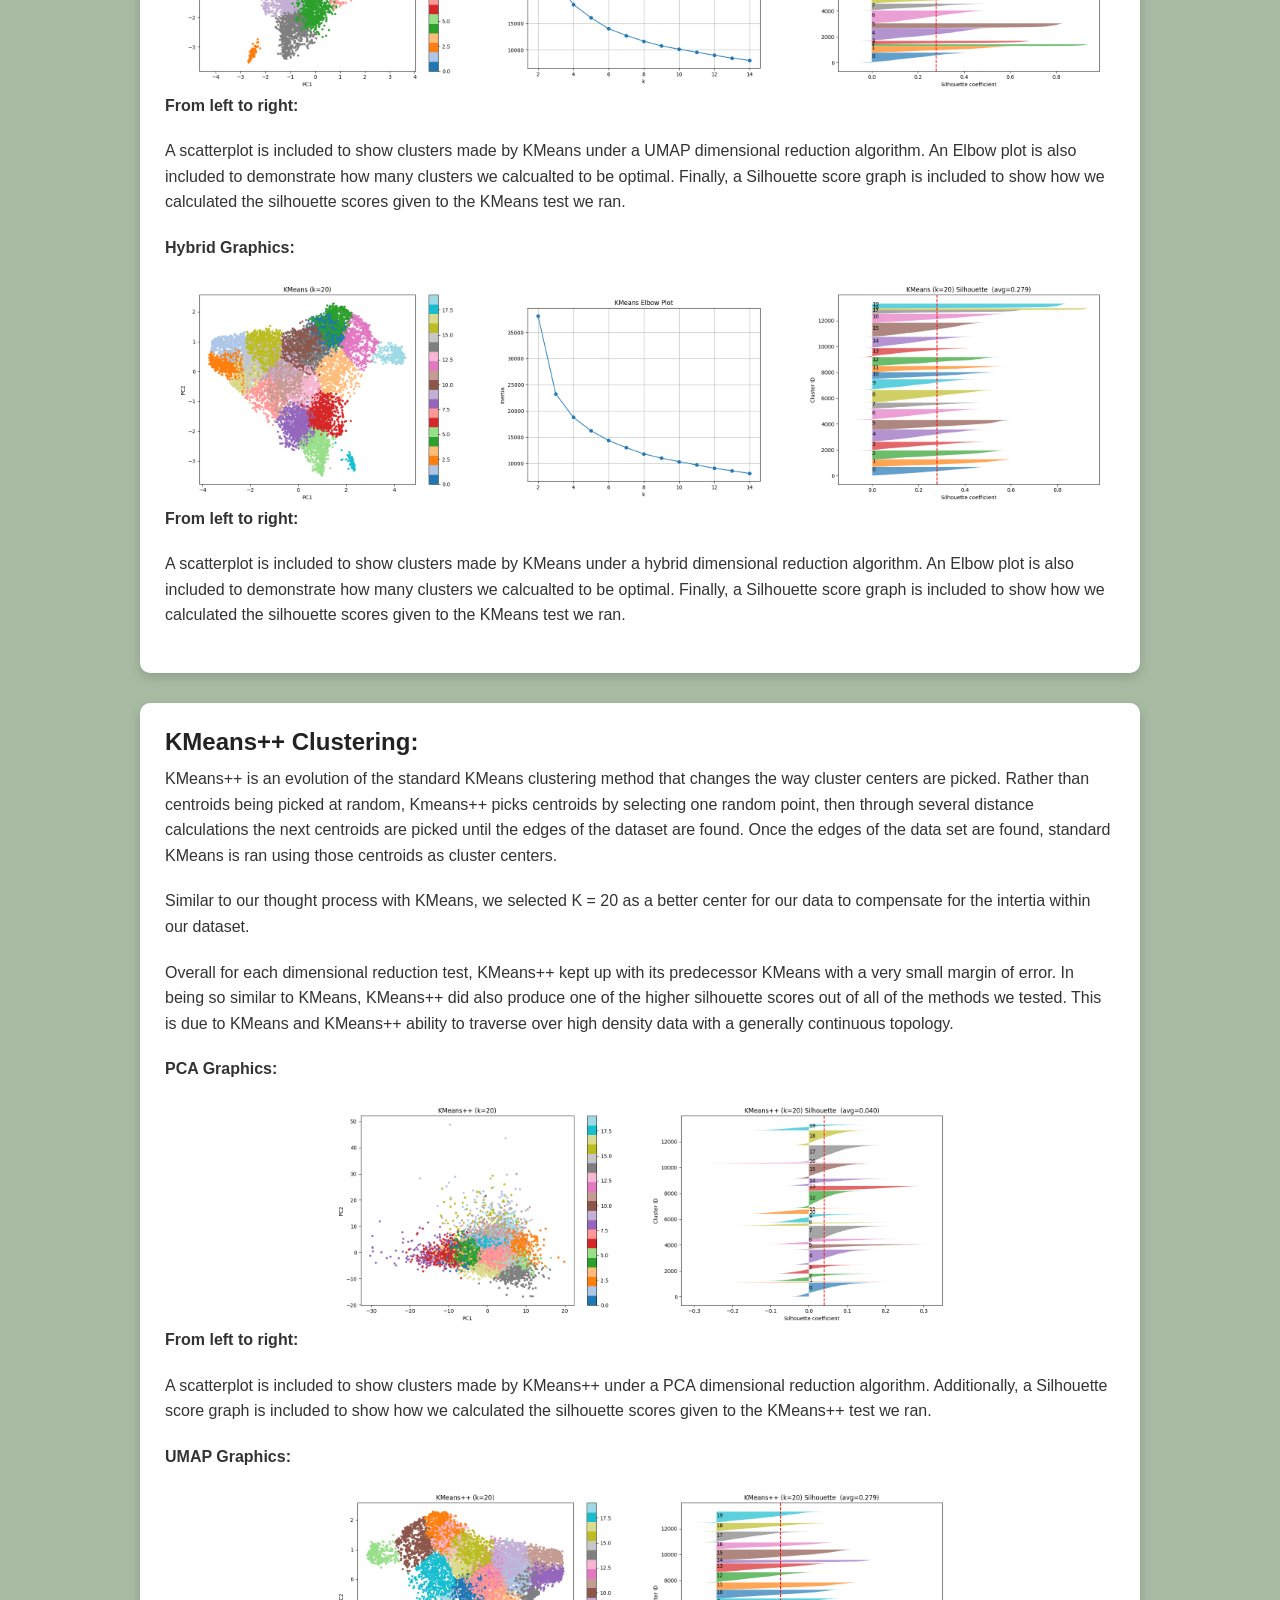
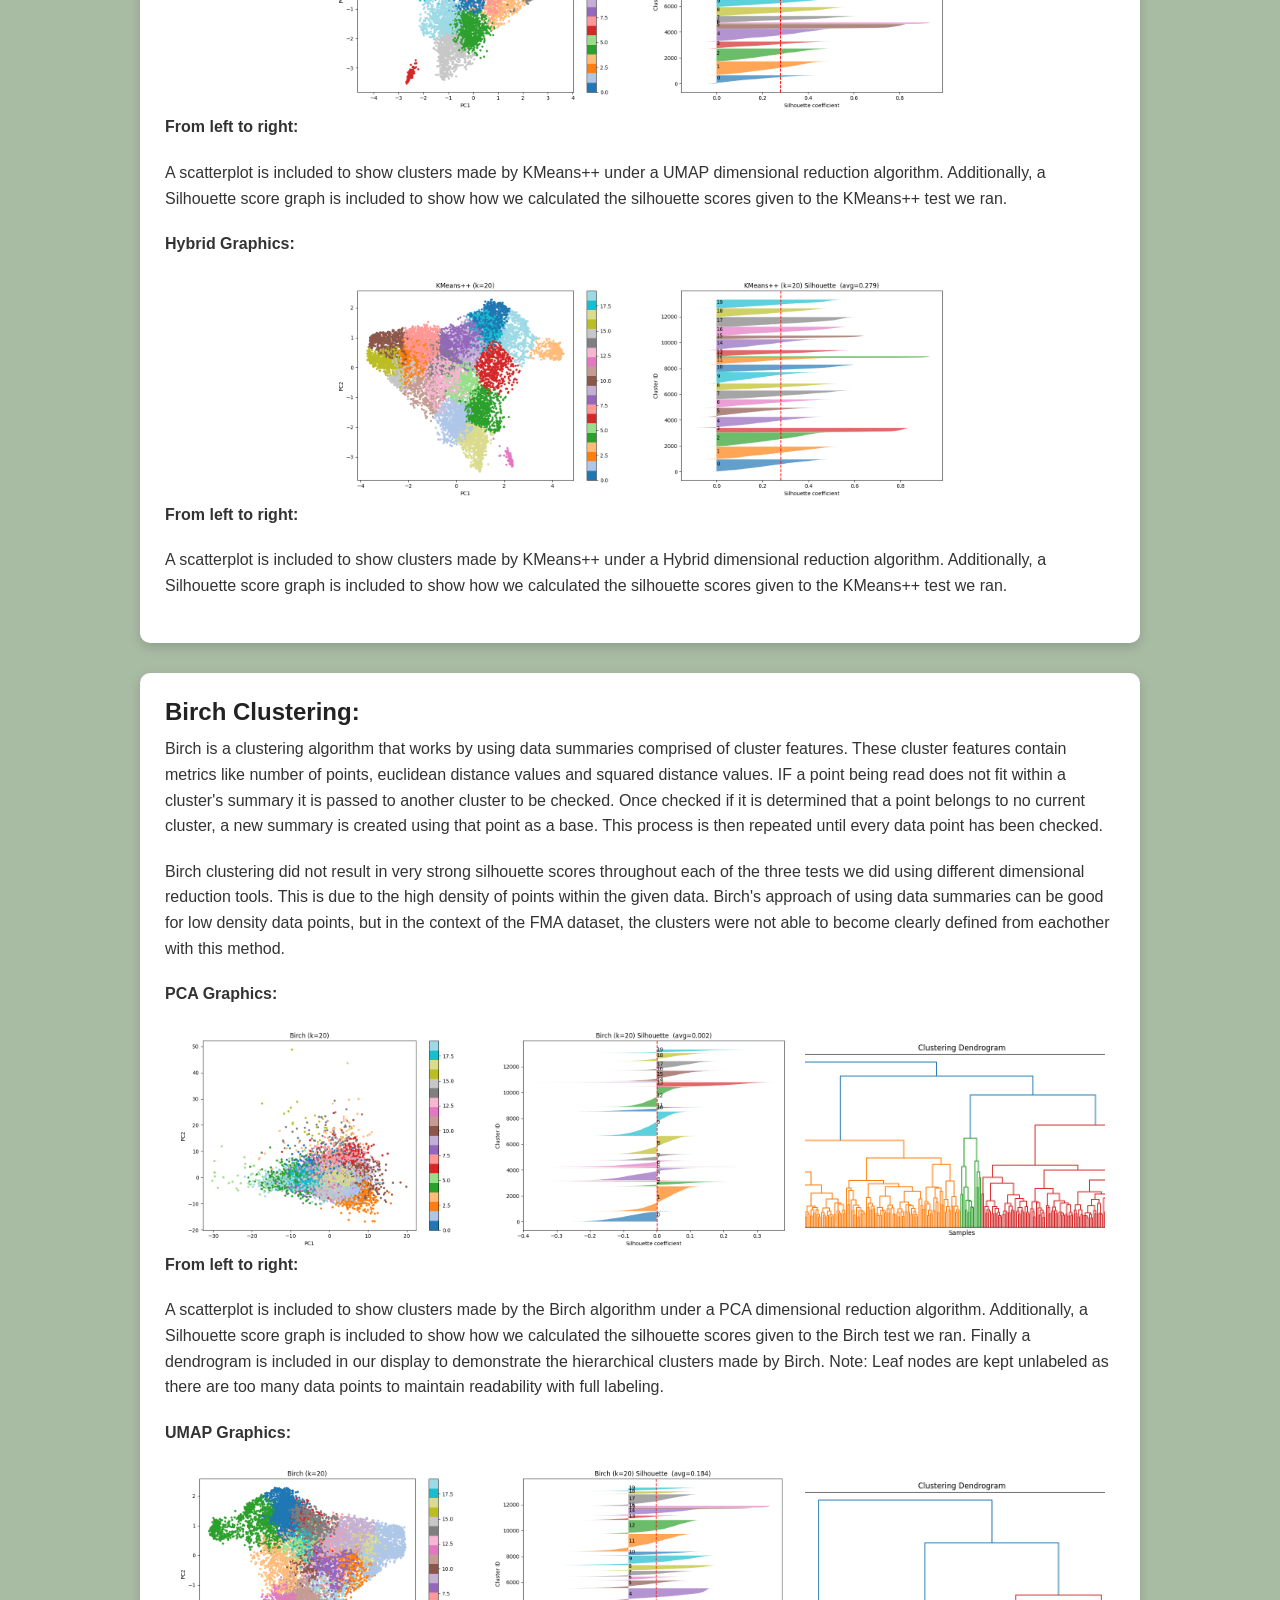
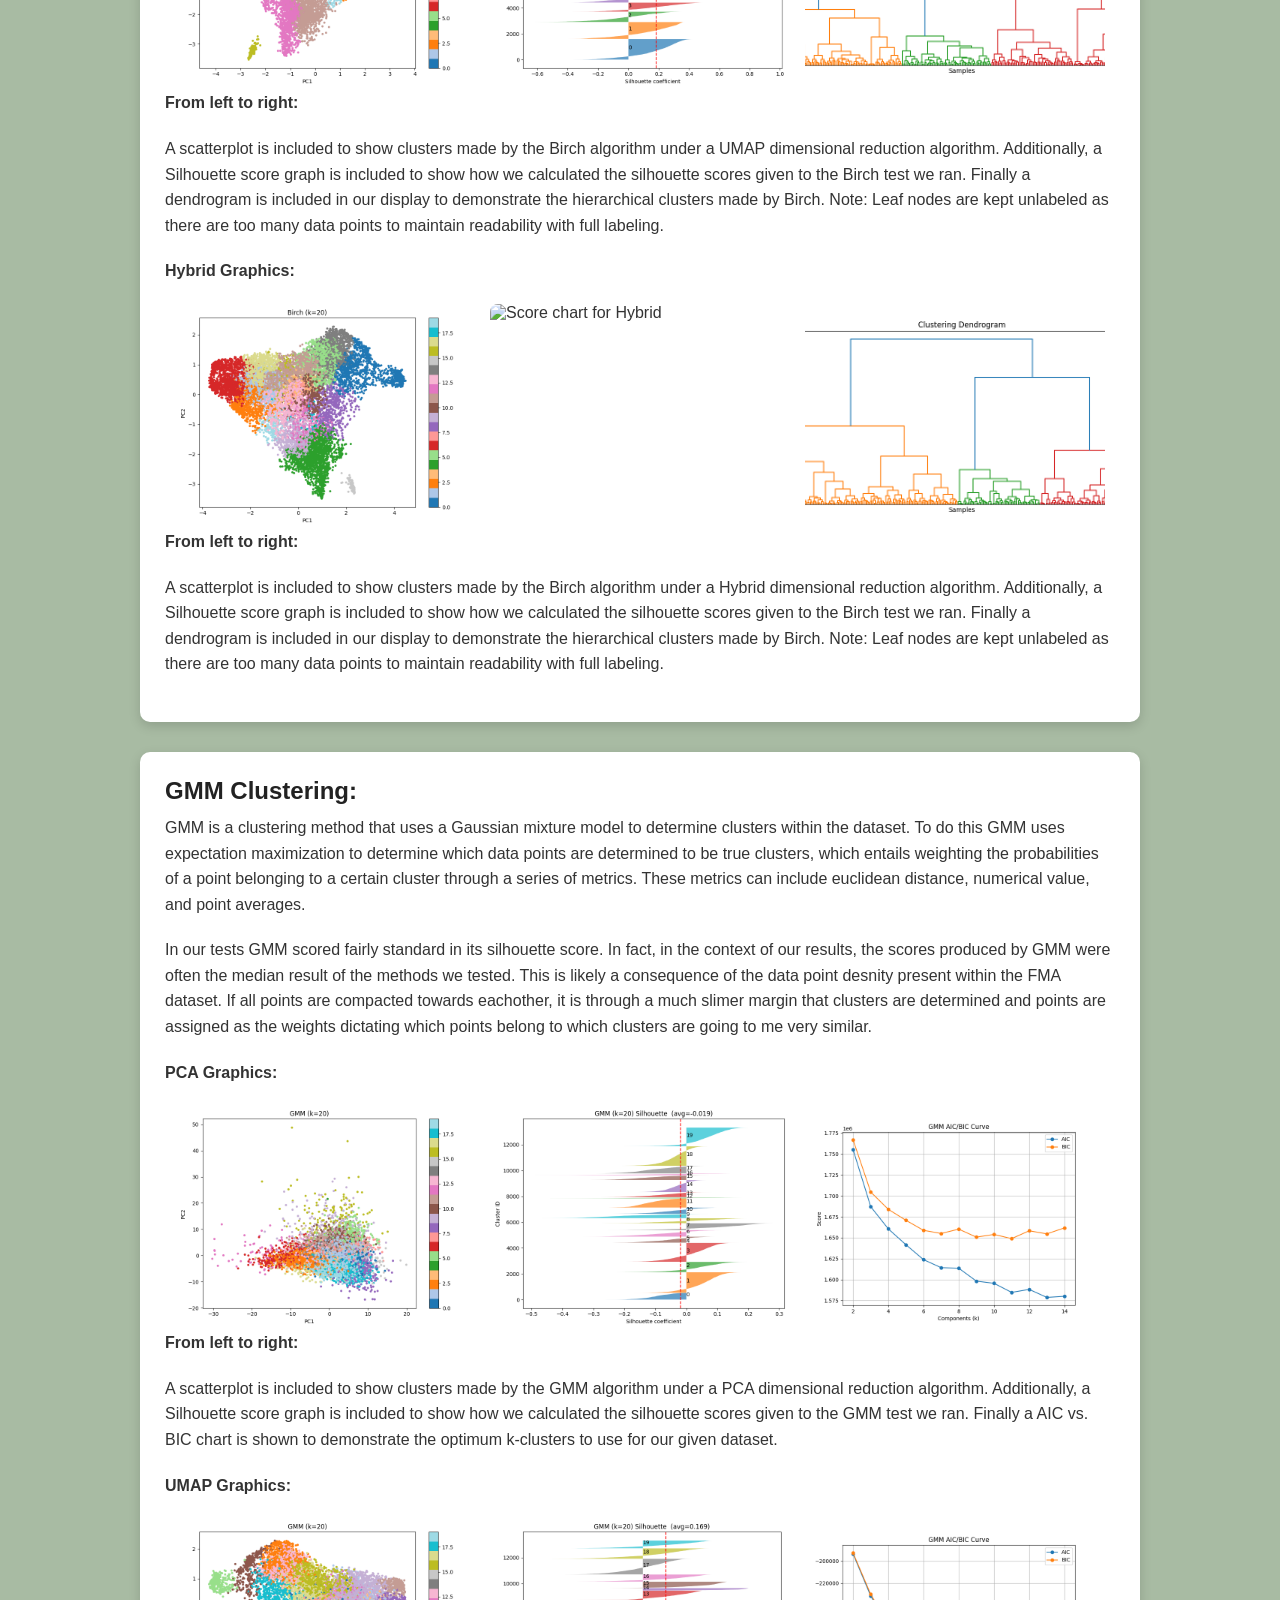
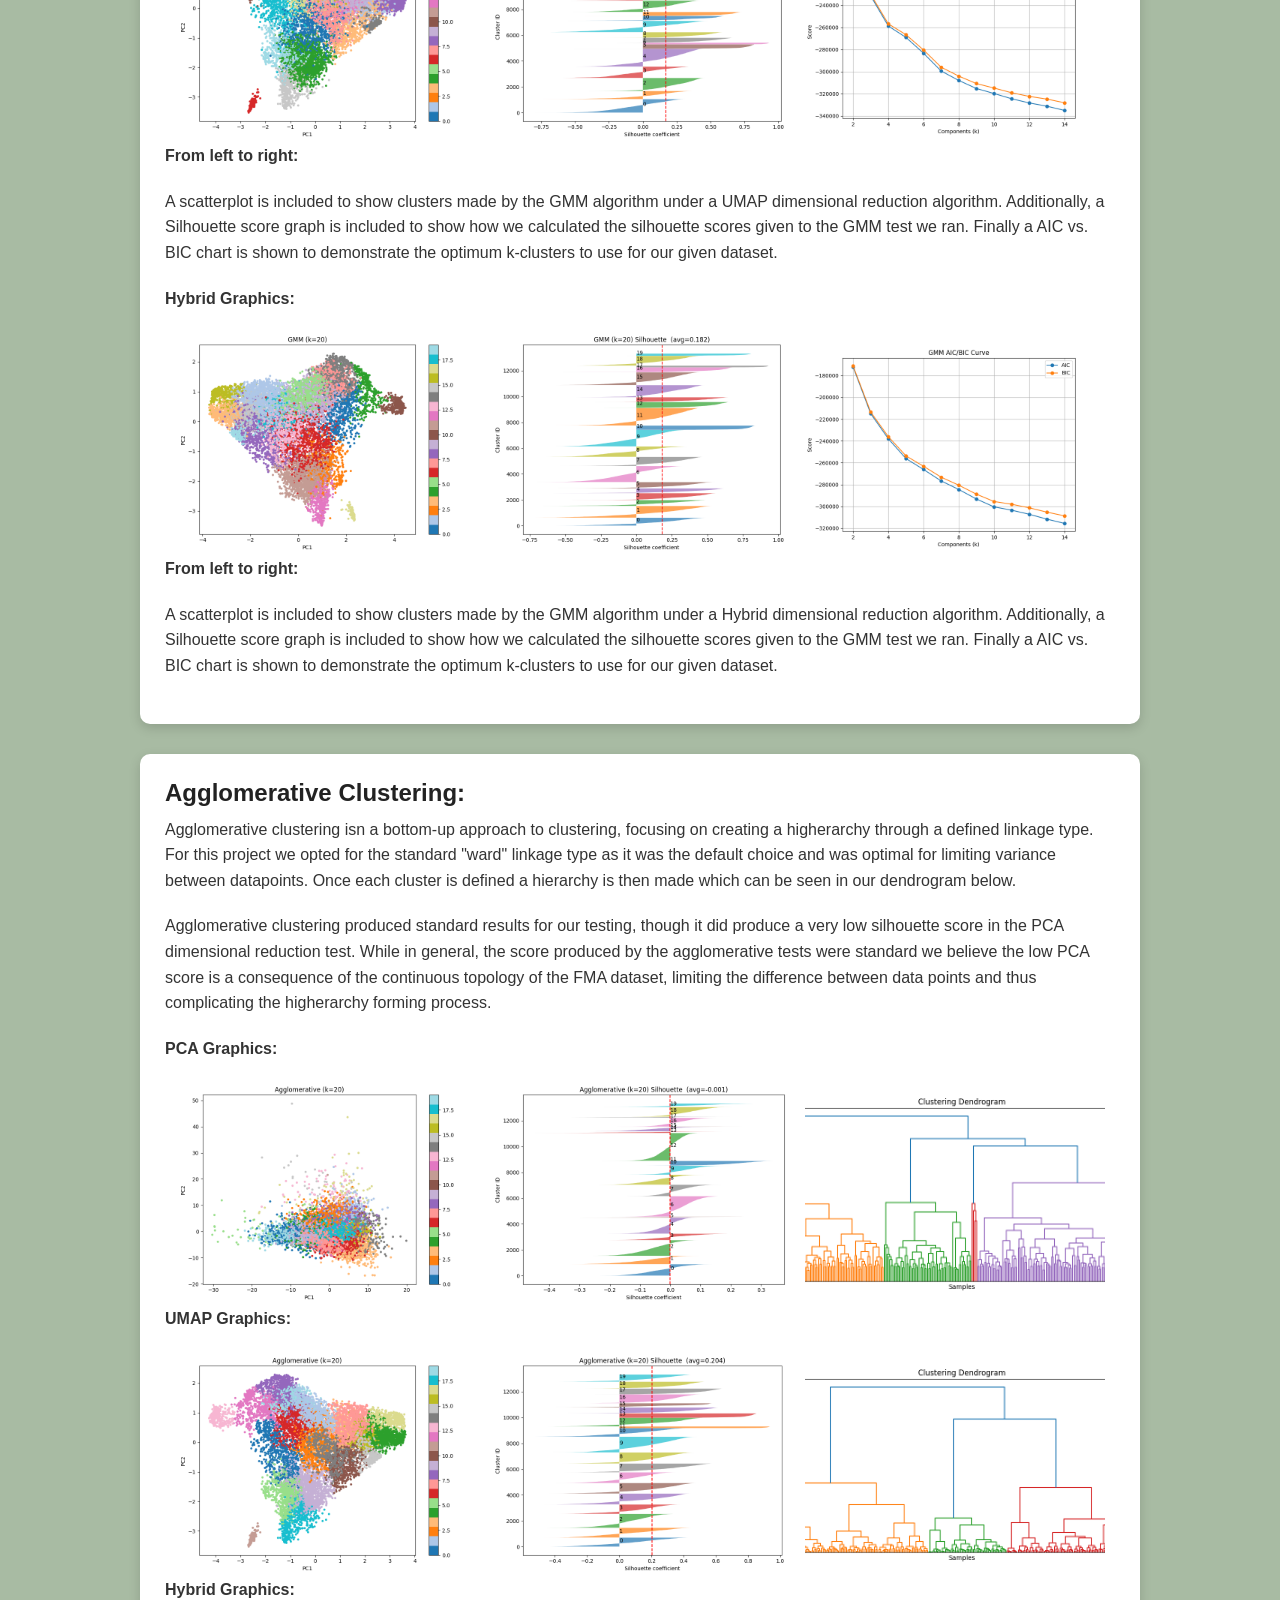
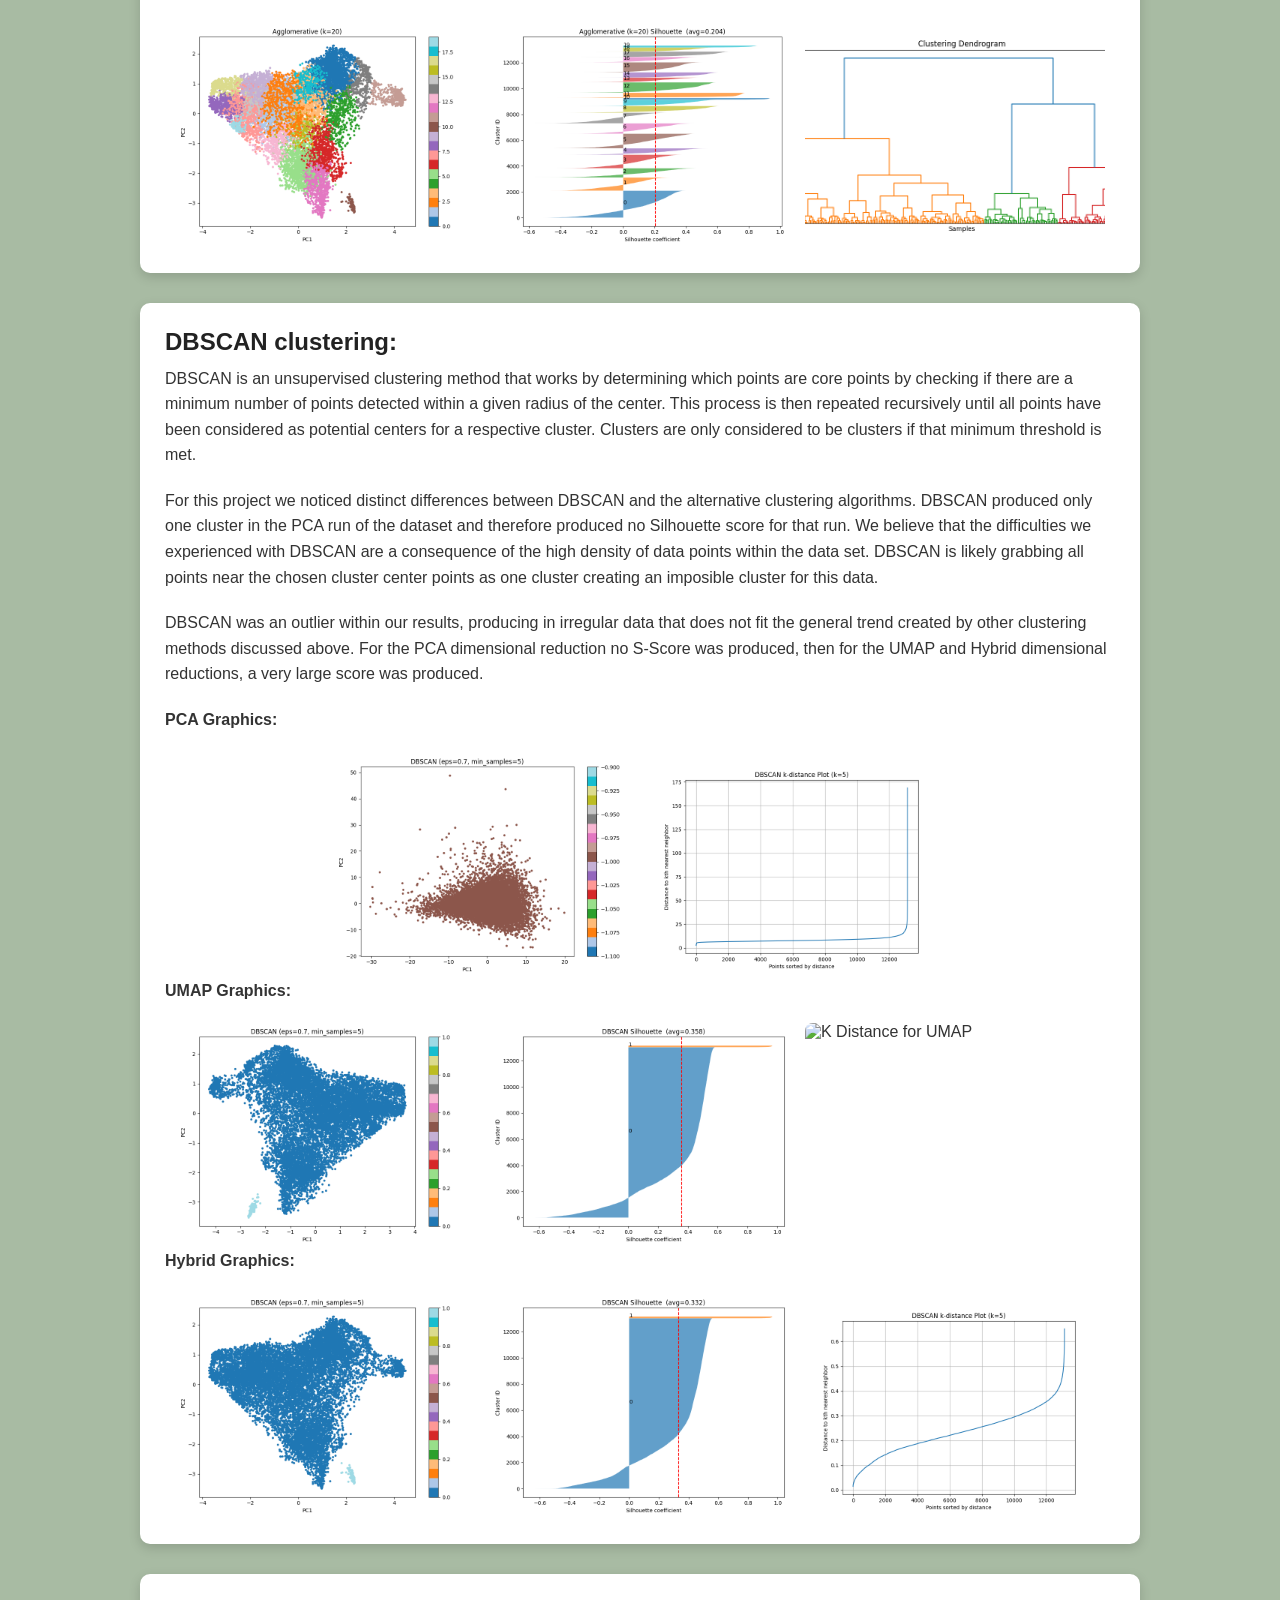
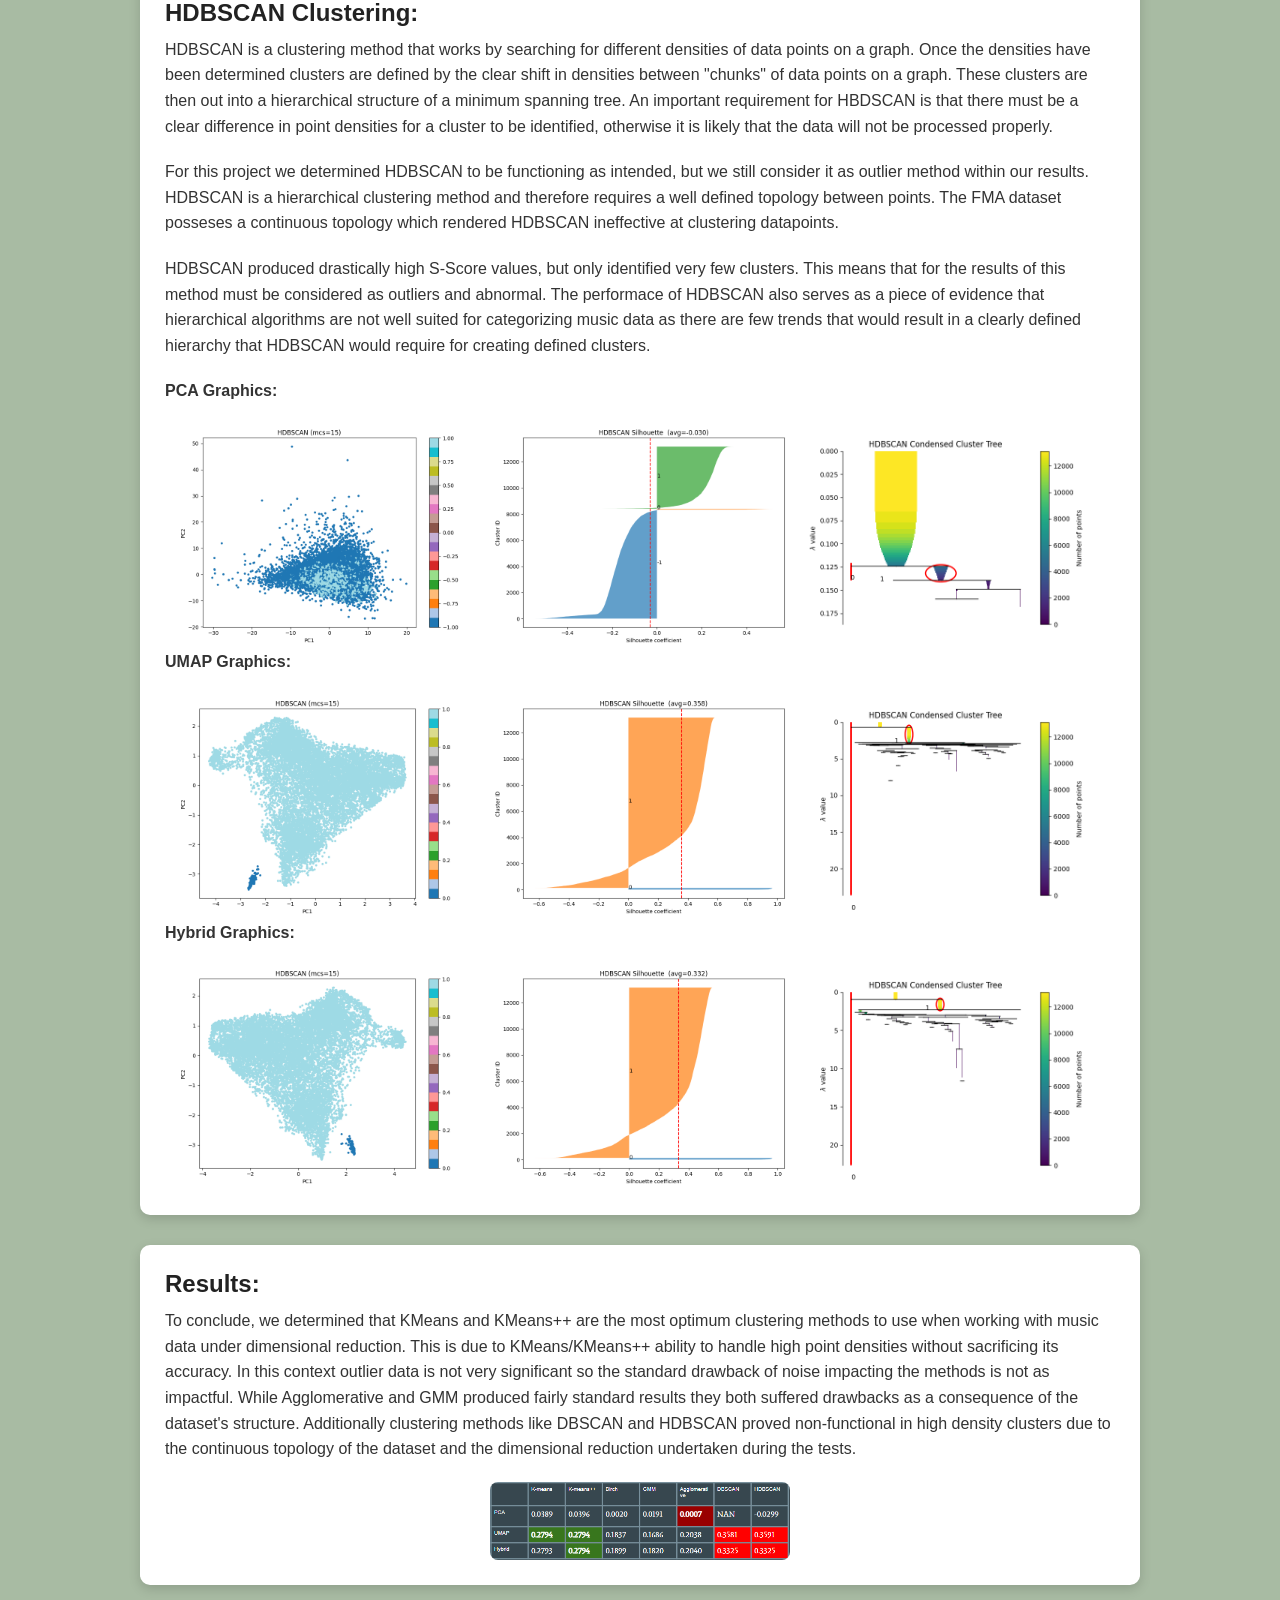
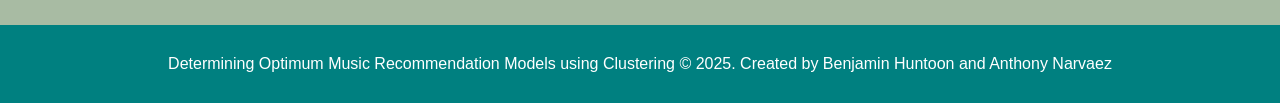
==== commit 57cde171: "Update index.html Updated project page to improve results discussion, and textual descriptions for c" ====
--- a/docs/index.html
+++ b/docs/index.html
@@ -65,6 +65,14 @@
                 <img src="Images/PCA_Images/KMeans_Elbow.png" alt="Elbowchart for PCA">
                 <img src="Images/PCA_Images/KMeans_S_Scores.png" alt="Score chart for PCA">
             </div>
+            <p><strong>From left to right:</strong></p>
+            <p>
+                A scatterplot is included to show clusters made by KMeans under a PCA
+                dimensional reduction algorithm. An Elbow plot is also included to demonstrate
+                how many clusters we calcualted to be optimal. Finally, a Silhouette score graph
+                is included to show how we calculated the silhouette scores given to the KMeans test
+                we ran.
+            </p>
 
             <p><strong>UMAP Graphics:</strong></p>
             <div class="image-area">
@@ -73,12 +81,30 @@
                 <img src="Images/UMAP_Images/KMeans_S_Scores.png" alt="Score chart for UMAP">
             </div>
 
+            <p><strong>From left to right:</strong></p>
+            <p>
+                A scatterplot is included to show clusters made by KMeans under a UMAP
+                dimensional reduction algorithm. An Elbow plot is also included to demonstrate
+                how many clusters we calcualted to be optimal. Finally, a Silhouette score graph
+                is included to show how we calculated the silhouette scores given to the KMeans test
+                we ran.
+            </p>
+
             <p><strong>Hybrid Graphics:</strong></p>
             <div class="image-area">
                 <img src="Images/Hybrid_Images/KMeans_Scatterplot.png" alt="Scatterplot for Hybrid">
                 <img src="Images/Hybrid_Images/KMeans_Elbow.png" alt="Elbowchart for Hybrid">
                 <img src="Images/Hybrid_Images/KMeans_S_Scores.png" alt="Score chart for Hybrid">
             </div>
+
+            <p><strong>From left to right:</strong></p>
+            <p>
+                A scatterplot is included to show clusters made by KMeans under a hybrid
+                dimensional reduction algorithm. An Elbow plot is also included to demonstrate
+                how many clusters we calcualted to be optimal. Finally, a Silhouette score graph
+                is included to show how we calculated the silhouette scores given to the KMeans test
+                we ran.
+            </p>
 
         </div>
 
@@ -108,17 +134,41 @@
                 <img src="Images/PCA_Images/KMeans_Plus_S_Scores.png" alt="Score chart for PCA">
             </div>
 
+            <p><strong>From left to right:</strong></p>
+            <p>
+                A scatterplot is included to show clusters made by KMeans++ under a PCA
+                dimensional reduction algorithm. Additionally, a Silhouette score graph
+                is included to show how we calculated the silhouette scores given to the KMeans++ test
+                we ran.
+            </p>
+
             <p><strong>UMAP Graphics:</strong></p>
             <div class="image-area">
                 <img src="Images/UMAP_Images/KMeans_Plus_Scatterplot.png" alt="Scatterplot for UMAP">
                 <img src="Images/UMAP_Images/KMeans_Plus_S_Scores.png" alt="Score chart for UMAP">
             </div>
 
+            <p><strong>From left to right:</strong></p>
+            <p>
+                A scatterplot is included to show clusters made by KMeans++ under a UMAP
+                dimensional reduction algorithm. Additionally, a Silhouette score graph
+                is included to show how we calculated the silhouette scores given to the KMeans++ test
+                we ran.
+            </p>
+
             <p><strong>Hybrid Graphics:</strong></p>
             <div class="image-area">
                 <img src="Images/Hybrid_Images/KMeans_Plus_Scatterplot.png" alt="Scatterplot for Hybrid">
                 <img src="Images/Hybrid_Images/KMeans_Plus_S_Scores.png" alt="Score chart for Hybrid">
             </div>
+
+            <p><strong>From left to right:</strong></p>
+            <p>
+                A scatterplot is included to show clusters made by KMeans++ under a Hybrid
+                dimensional reduction algorithm. Additionally, a Silhouette score graph
+                is included to show how we calculated the silhouette scores given to the KMeans++ test
+                we ran.
+            </p>
         </div>
 
         <div class="card">
@@ -146,6 +196,16 @@
                 <img src="Images/PCA_Images/Birch_Dendrogram.png" alt="Dendrogram for PCA">
             </div>
 
+            <p><strong>From left to right:</strong></p>
+            <p>
+                A scatterplot is included to show clusters made by the Birch algorithm under a PCA
+                dimensional reduction algorithm. Additionally, a Silhouette score graph
+                is included to show how we calculated the silhouette scores given to the Birch test
+                we ran. Finally a dendrogram is included in our display to demonstrate the hierarchical
+                clusters made by Birch. Note: Leaf nodes are kept unlabeled as there are too many data
+                points to maintain readability with full labeling.
+            </p>
+
             <p><strong>UMAP Graphics:</strong></p>
             <div class="image-area">
                 <img src="Images/UMAP_Images/Birch_Scatterplot.png" alt="Scatterplot for UMAP">
@@ -153,12 +213,32 @@
                 <img src="Images/UMAP_Images/Birch_Dendrogram.png" alt="Dendrogram for UMAP">
             </div>
 
+            <p><strong>From left to right:</strong></p>
+            <p>
+                A scatterplot is included to show clusters made by the Birch algorithm under a UMAP
+                dimensional reduction algorithm. Additionally, a Silhouette score graph
+                is included to show how we calculated the silhouette scores given to the Birch test
+                we ran. Finally a dendrogram is included in our display to demonstrate the hierarchical
+                clusters made by Birch. Note: Leaf nodes are kept unlabeled as there are too many data
+                points to maintain readability with full labeling.
+            </p>
+
             <p><strong>Hybrid Graphics:</strong></p>
             <div class="image-area">
                 <img src="Images/Hybrid_Images/Birch_Scatterplot.png" alt="Scatterplot for Hybrid">
                 <img src="Images/Hybrid_Images/Birch_S_Scores.png" alt="Score chart for Hybrid">
                 <img src="Images/Hybrid_Images/Birch_Dendrogram.png" alt="Dendrogram for Hybrid">
             </div>
+
+            <p><strong>From left to right:</strong></p>
+            <p>
+                A scatterplot is included to show clusters made by the Birch algorithm under a Hybrid
+                dimensional reduction algorithm. Additionally, a Silhouette score graph
+                is included to show how we calculated the silhouette scores given to the Birch test
+                we ran. Finally a dendrogram is included in our display to demonstrate the hierarchical
+                clusters made by Birch. Note: Leaf nodes are kept unlabeled as there are too many data
+                points to maintain readability with full labeling.
+            </p>
         </div>
 
         <div class="card">
@@ -185,6 +265,15 @@
                 <img src="Images/PCA_Images/GMM_Aic_Vs_Bic.png" alt="AIC VS BIC for PCA">
             </div>
 
+            <p><strong>From left to right:</strong></p>
+            <p>
+                A scatterplot is included to show clusters made by the GMM algorithm under a PCA
+                dimensional reduction algorithm. Additionally, a Silhouette score graph
+                is included to show how we calculated the silhouette scores given to the GMM test
+                we ran. Finally a AIC vs. BIC chart is shown to demonstrate the optimum k-clusters to
+                use for our given dataset.
+            </p>
+
             <p><strong>UMAP Graphics:</strong></p>
             <div class="image-area">
                 <img src="Images/UMAP_Images/GMM_Scatterplot.png" alt="Scatterplot for UMAP">
@@ -192,12 +281,30 @@
                 <img src="Images/UMAP_Images/GMM_Aic_Vs_Bic.png" alt="AIC VS BIC for UMAP">
             </div>
 
+            <p><strong>From left to right:</strong></p>
+            <p>
+                A scatterplot is included to show clusters made by the GMM algorithm under a UMAP
+                dimensional reduction algorithm. Additionally, a Silhouette score graph
+                is included to show how we calculated the silhouette scores given to the GMM test
+                we ran. Finally a AIC vs. BIC chart is shown to demonstrate the optimum k-clusters to
+                use for our given dataset.
+            </p>
+
             <p><strong>Hybrid Graphics:</strong></p>
             <div class="image-area">
                 <img src="Images/Hybrid_Images/GMM_Scatterplot.png" alt="Scatterplot for Hybrid">
                 <img src="Images/Hybrid_Images/GMM_S_Scores.png" alt="Score chart for Hybrid">
                 <img src="Images/Hybrid_Images/GMM_Aic_Vs_Bic.png" alt="AIC VS BIC for Hybrid">
             </div>
+
+            <p><strong>From left to right:</strong></p>
+            <p>
+                A scatterplot is included to show clusters made by the GMM algorithm under a Hybrid
+                dimensional reduction algorithm. Additionally, a Silhouette score graph
+                is included to show how we calculated the silhouette scores given to the GMM test
+                we ran. Finally a AIC vs. BIC chart is shown to demonstrate the optimum k-clusters to
+                use for our given dataset.
+            </p>
         </div>
 
         <div class="card">
@@ -334,9 +441,9 @@
         </div>
 
         <div class="card">
-            <h2>Results and Future work:</h2>
-            <p>
-                To conclude we determined that KMeans and KMeans++ are the most optimum clustering
+            <h2>Results:</h2>
+            <p>
+                To conclude, we determined that KMeans and KMeans++ are the most optimum clustering
                 methods to use when working with music data under dimensional reduction. This is due to KMeans/KMeans++ ability to handle high
                 point densities without sacrificing its accuracy. In this context outlier data is not very significant
                 so the standard drawback of noise impacting the methods is not as impactful. While Agglomerative and GMM
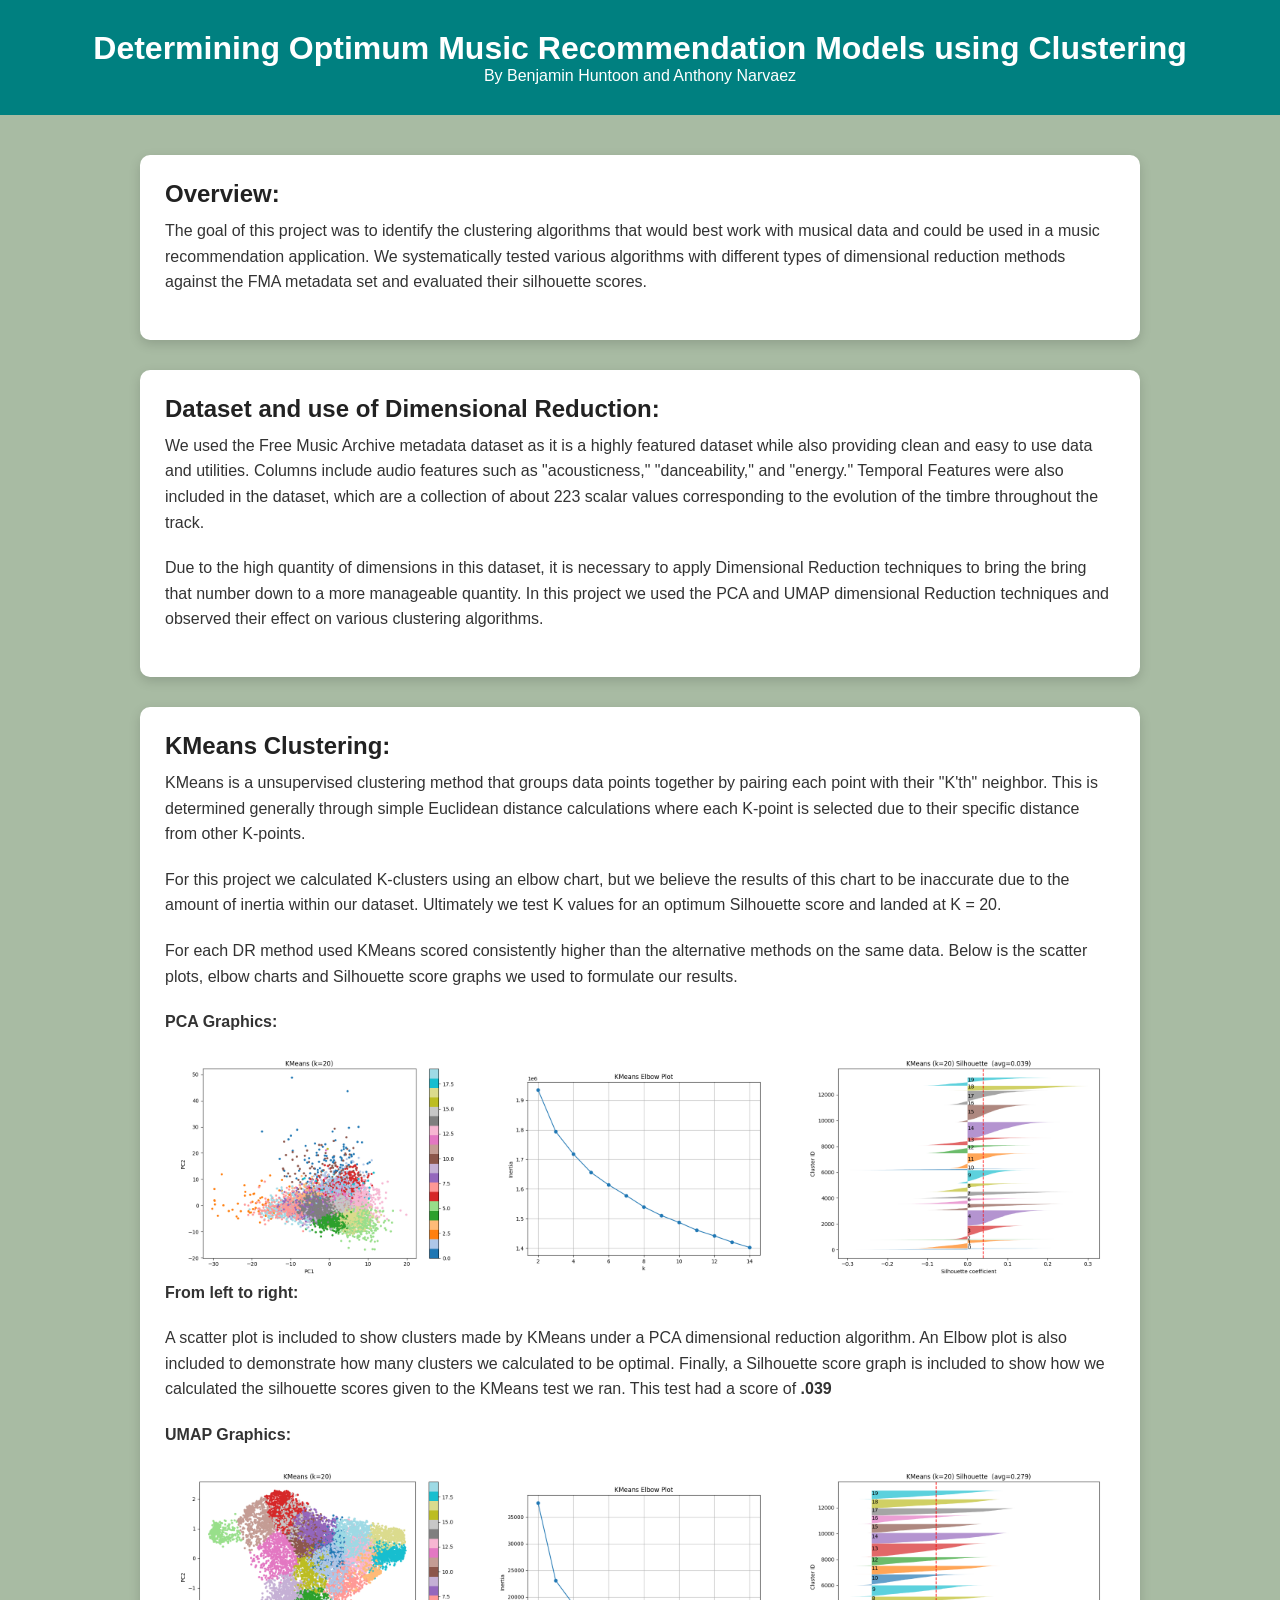
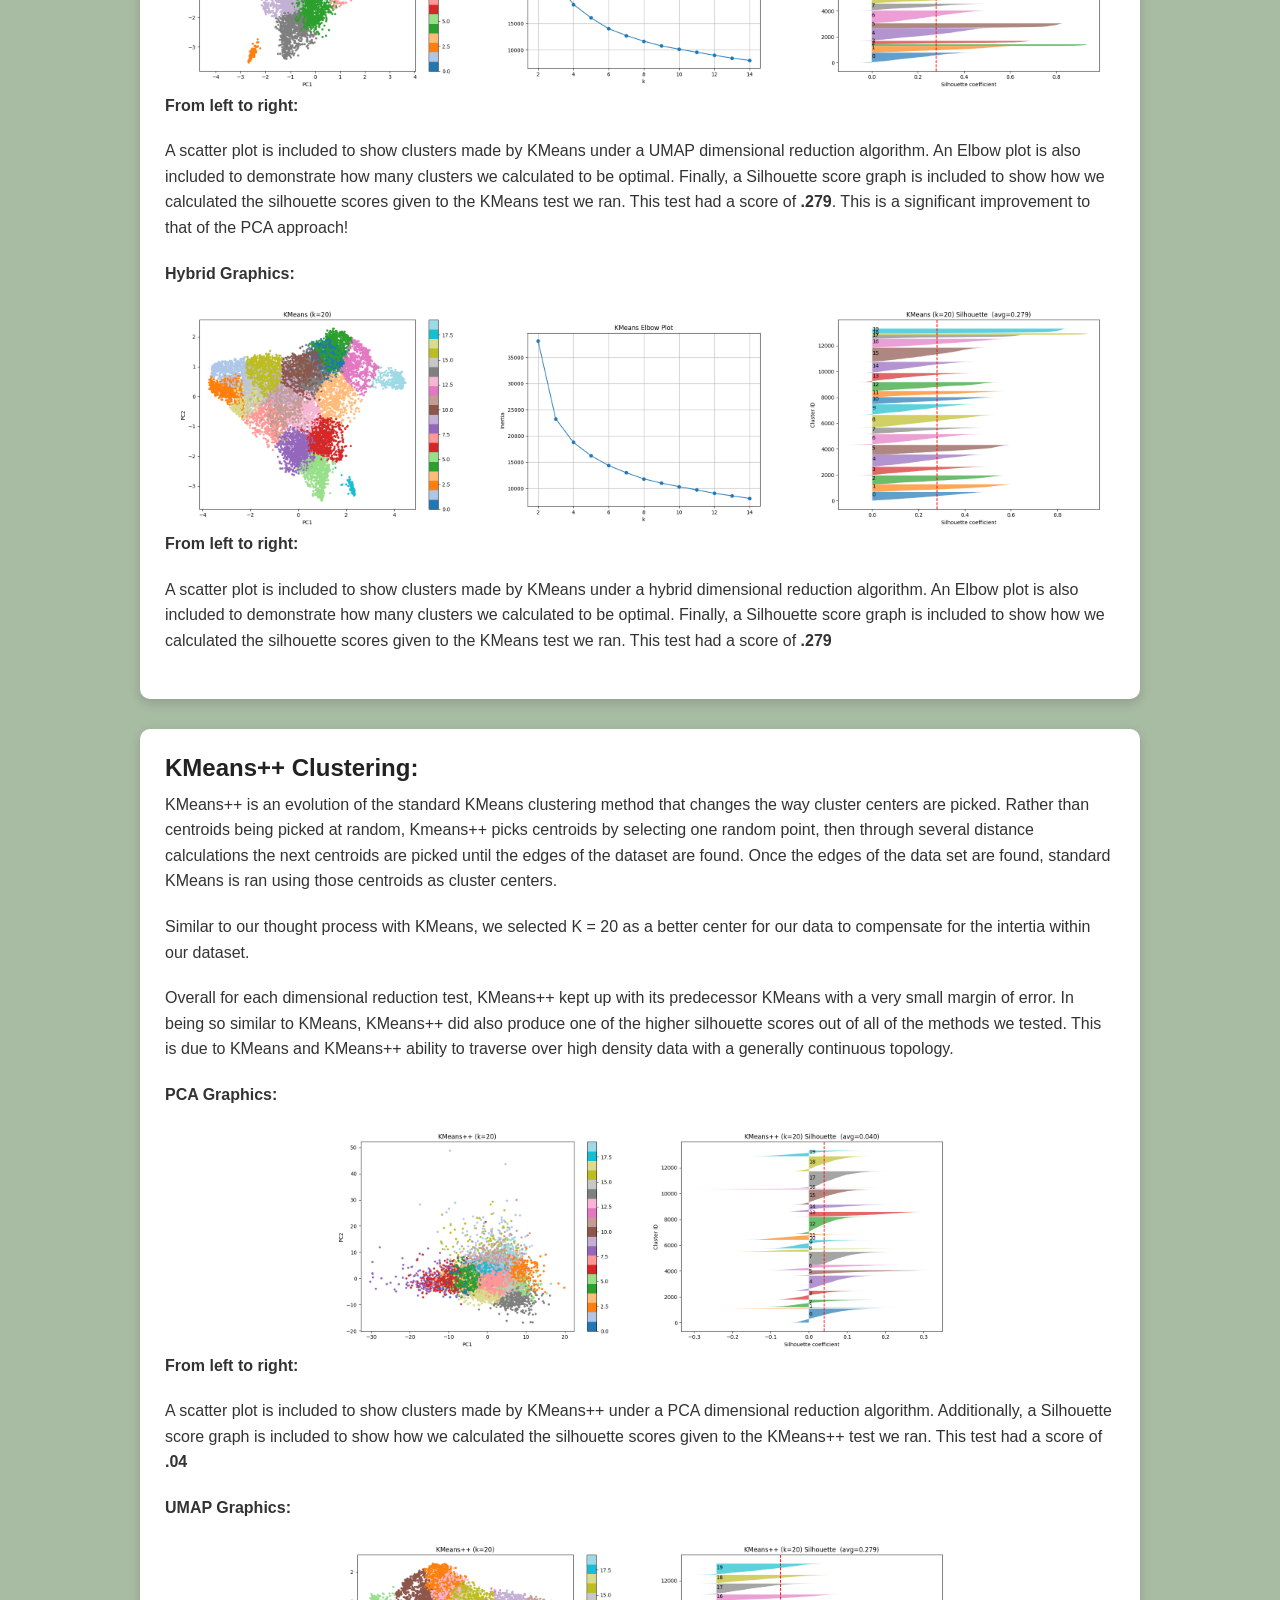
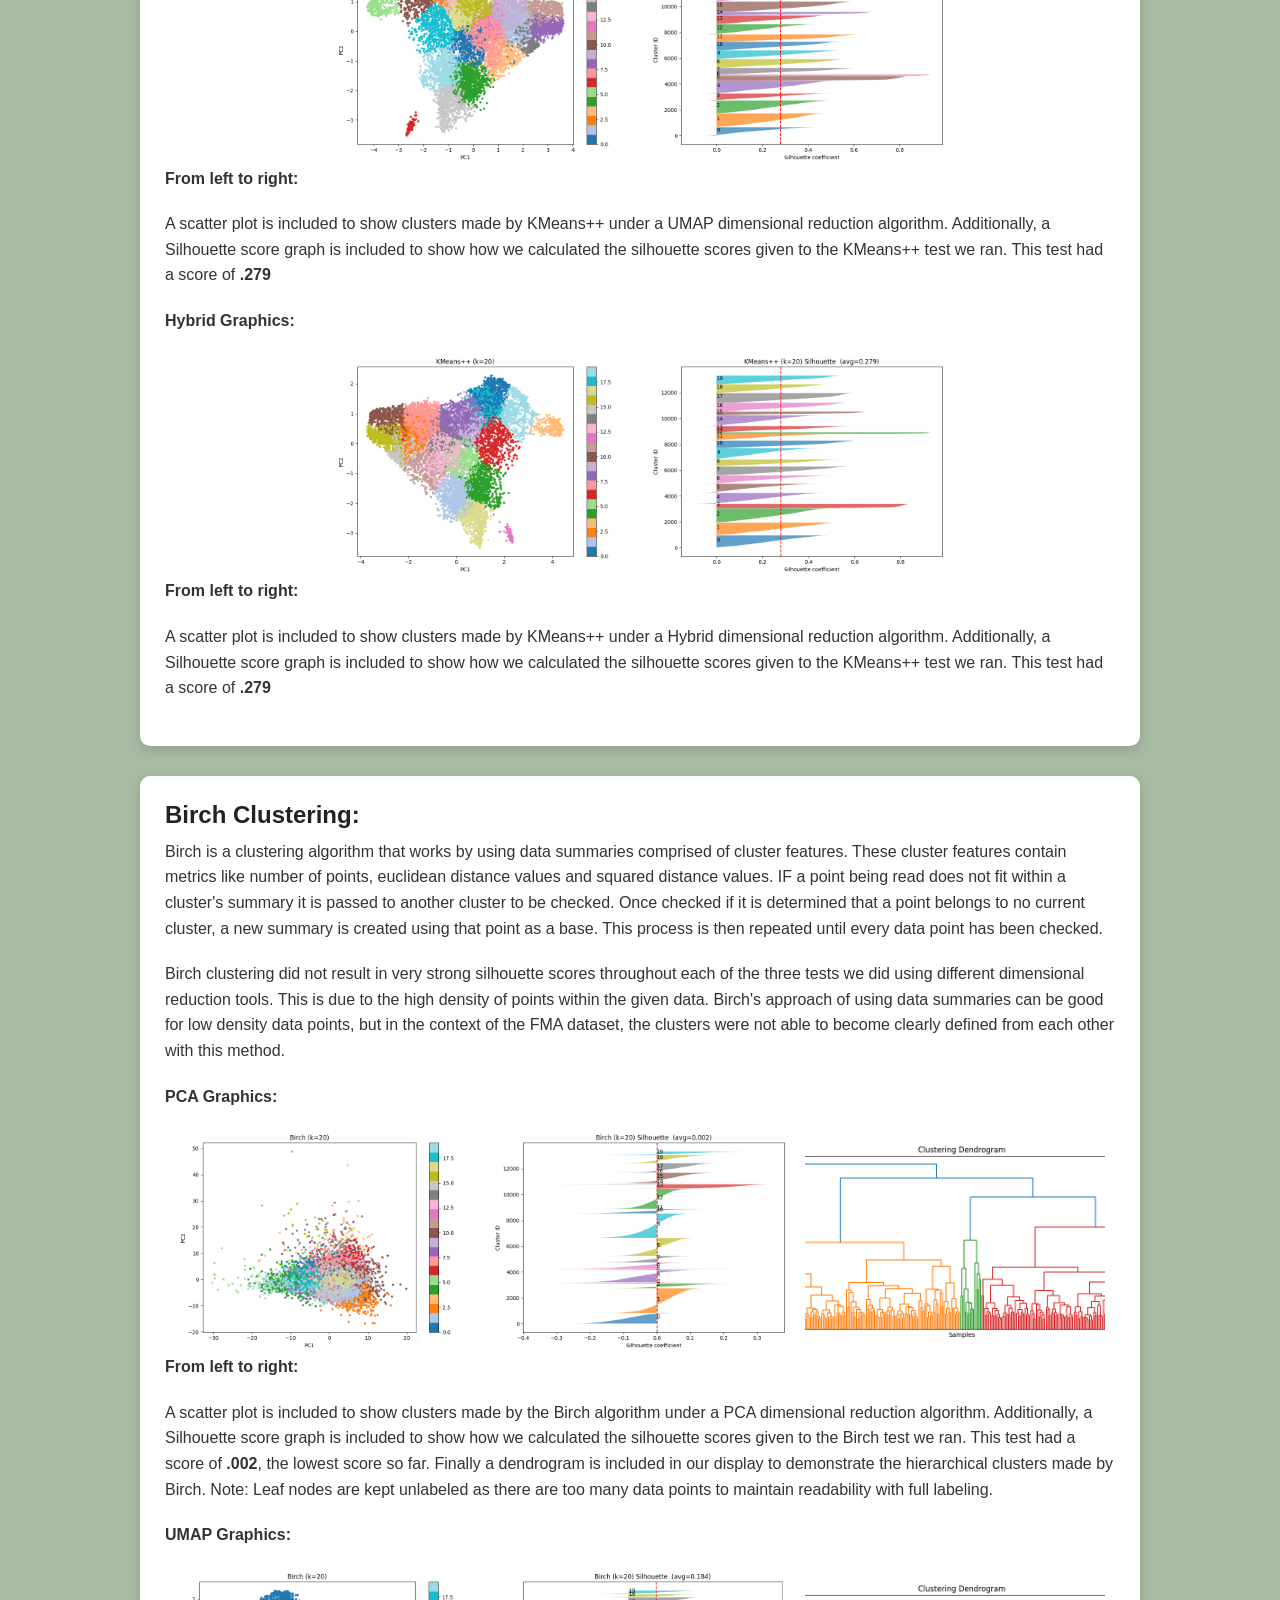
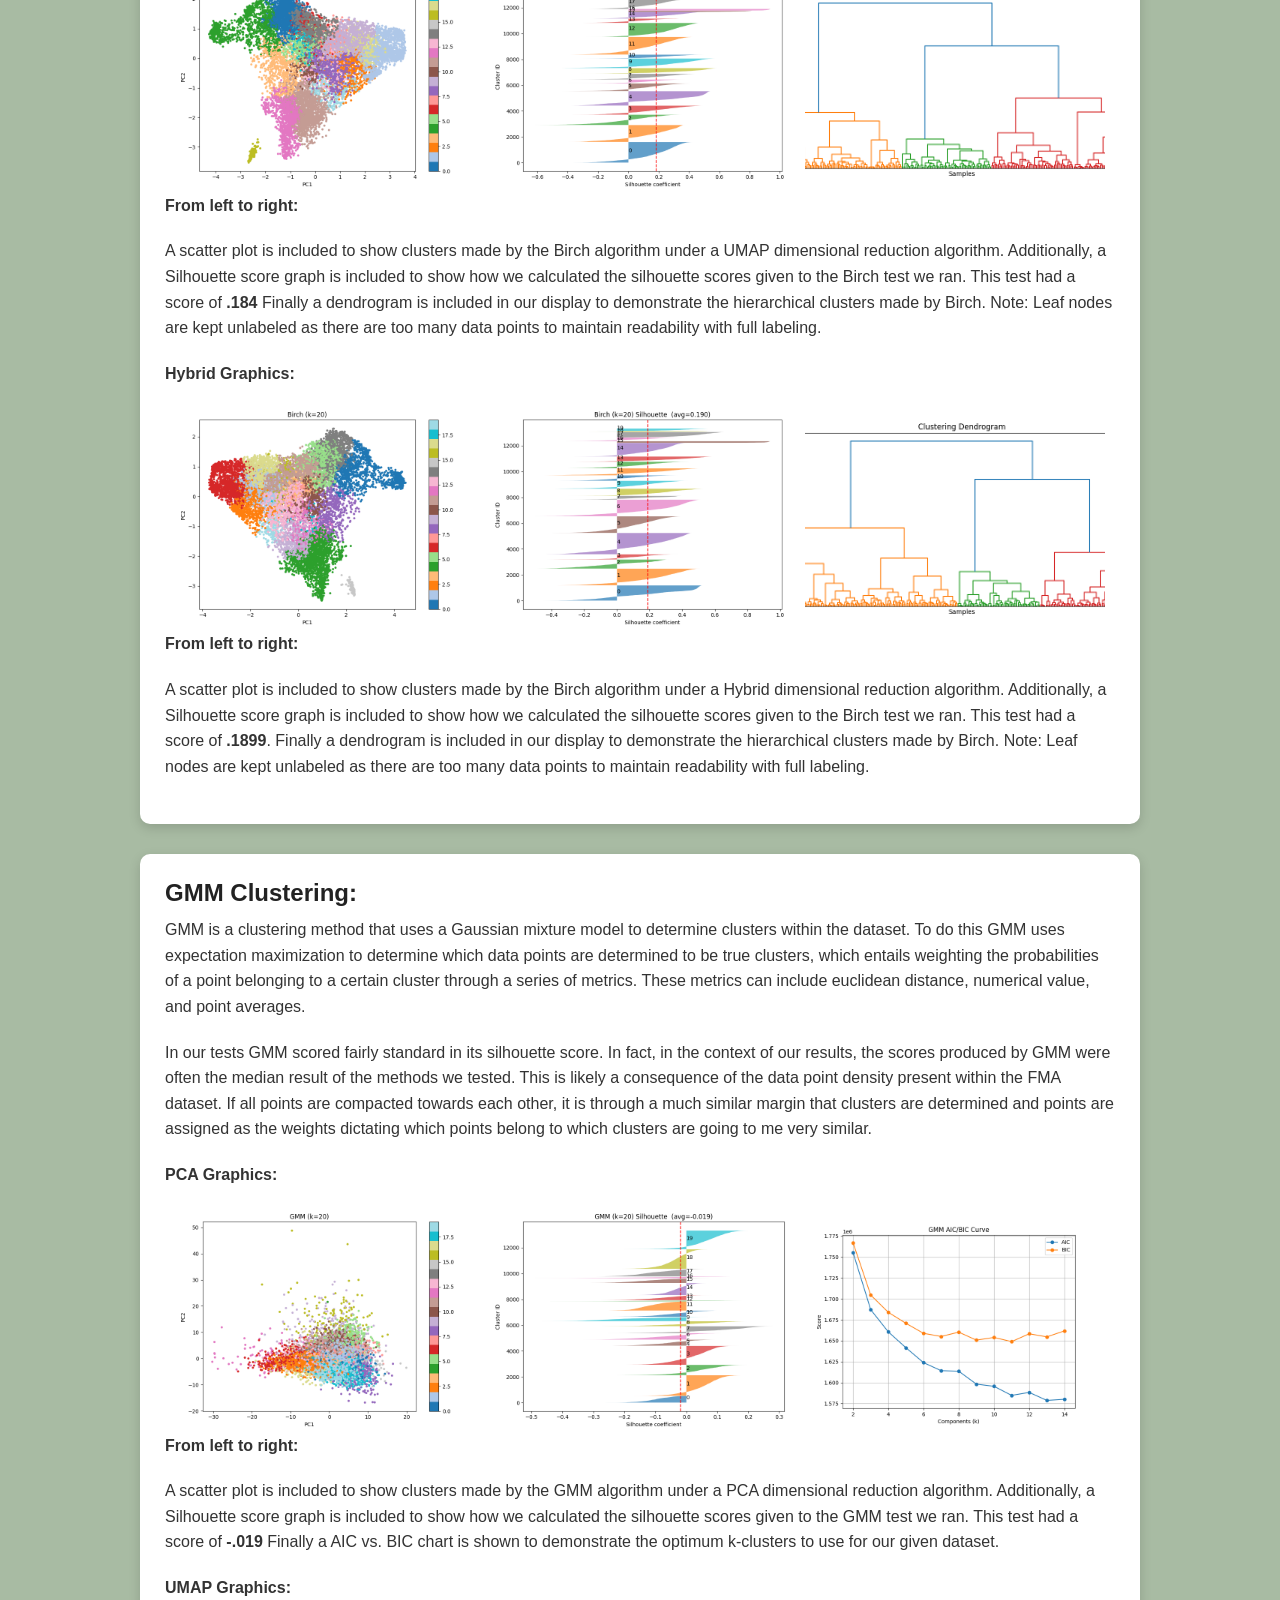
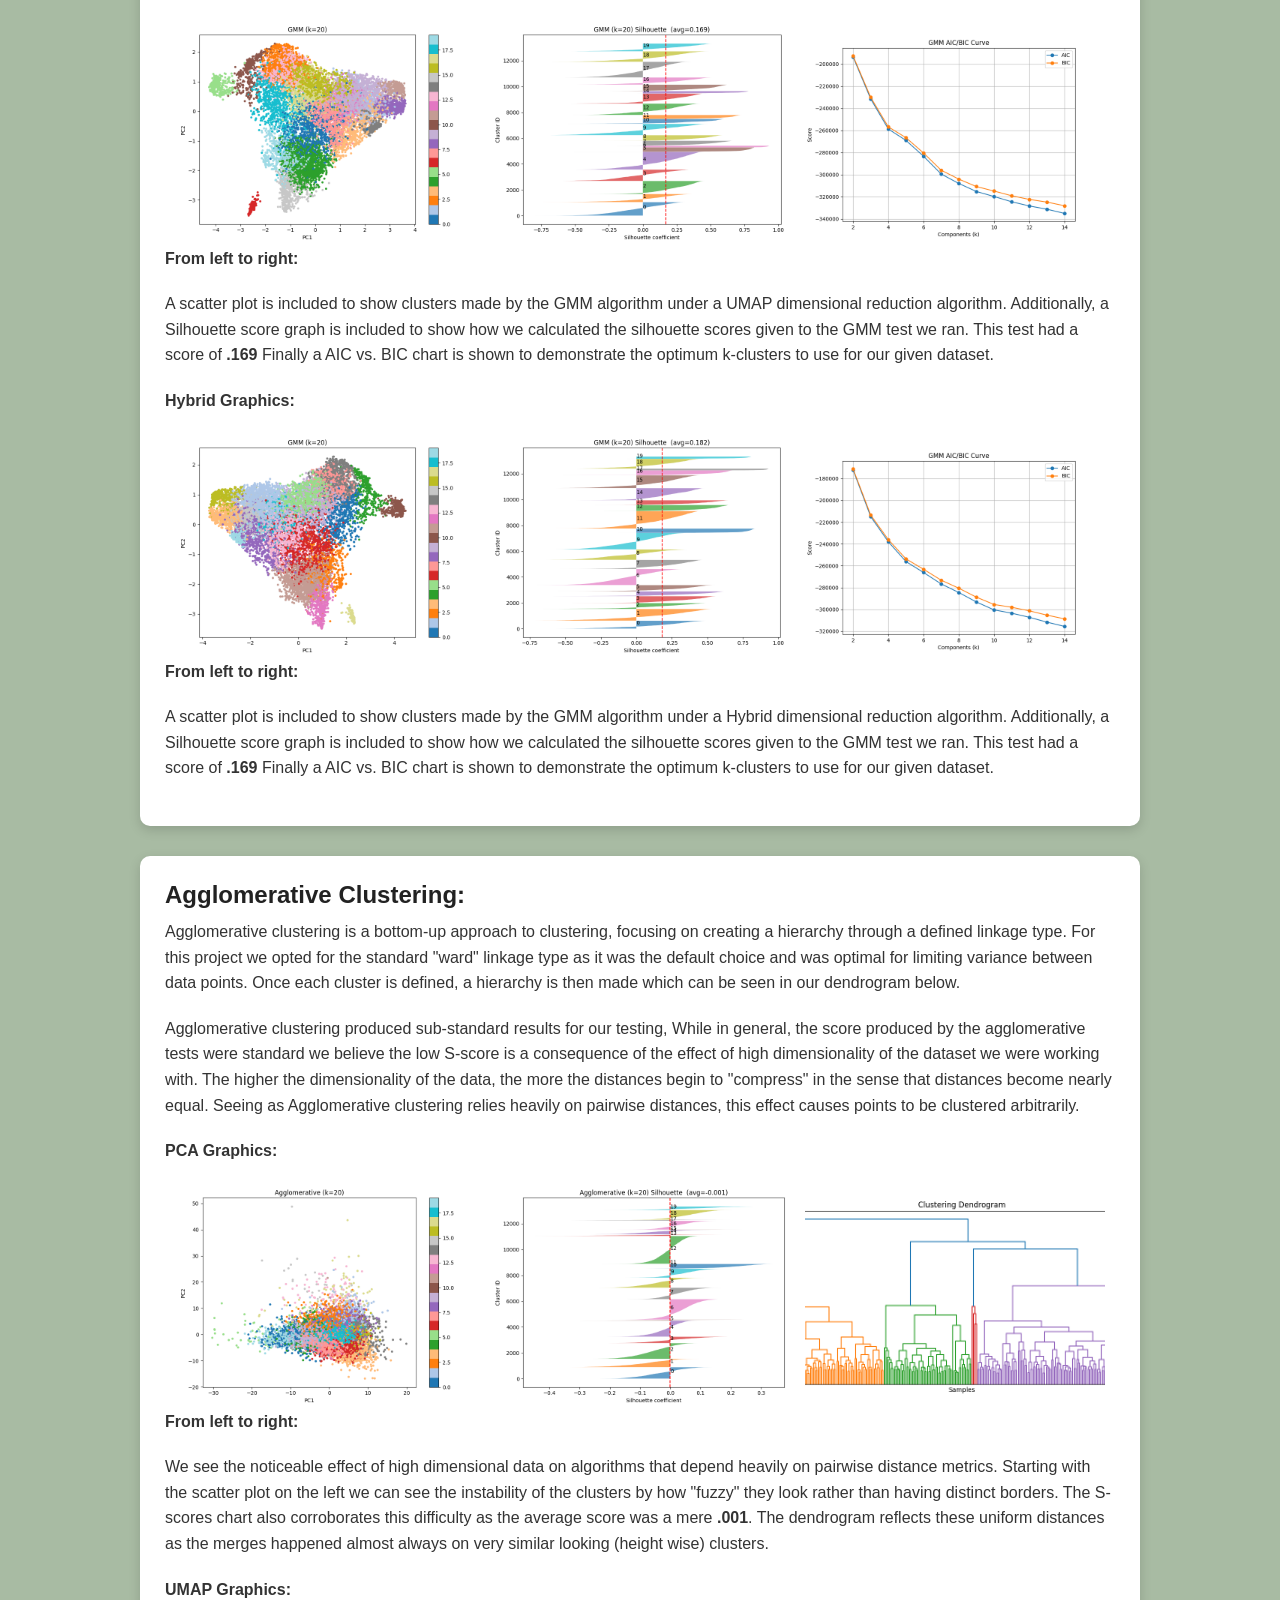
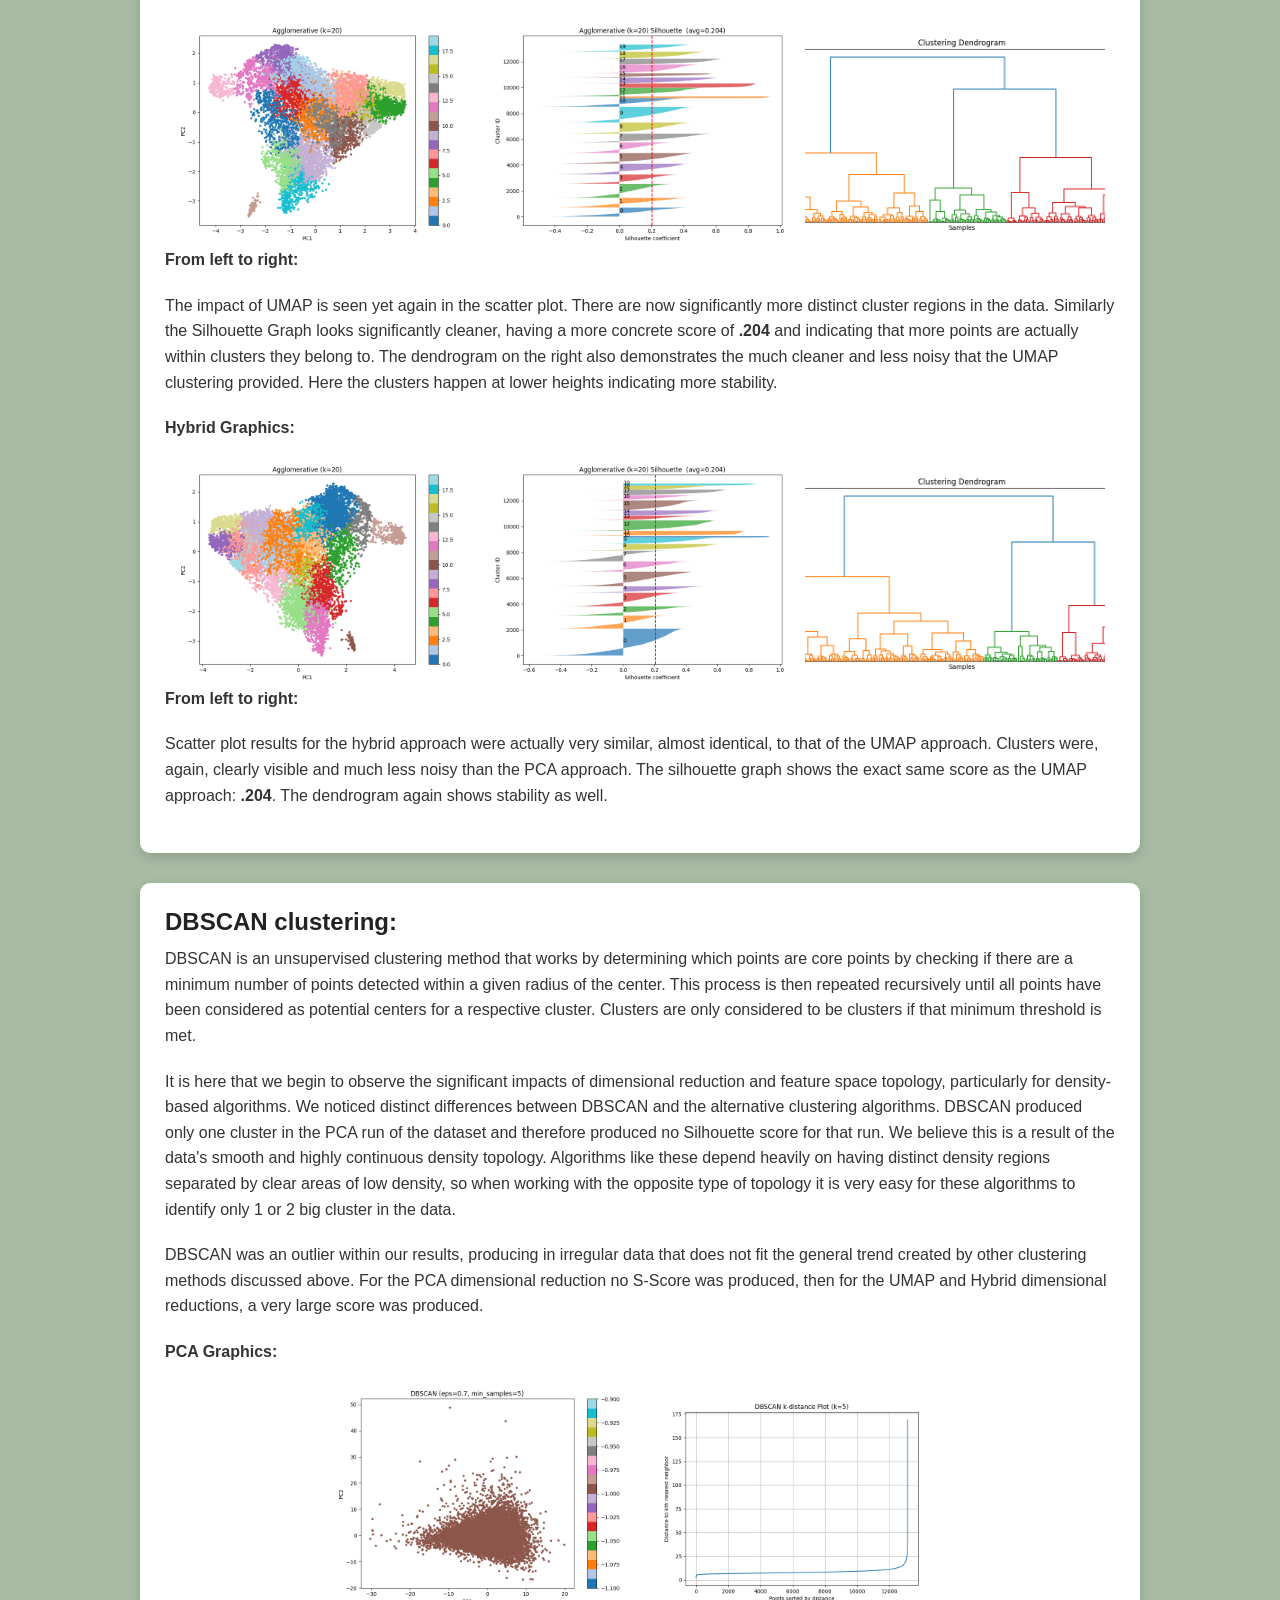
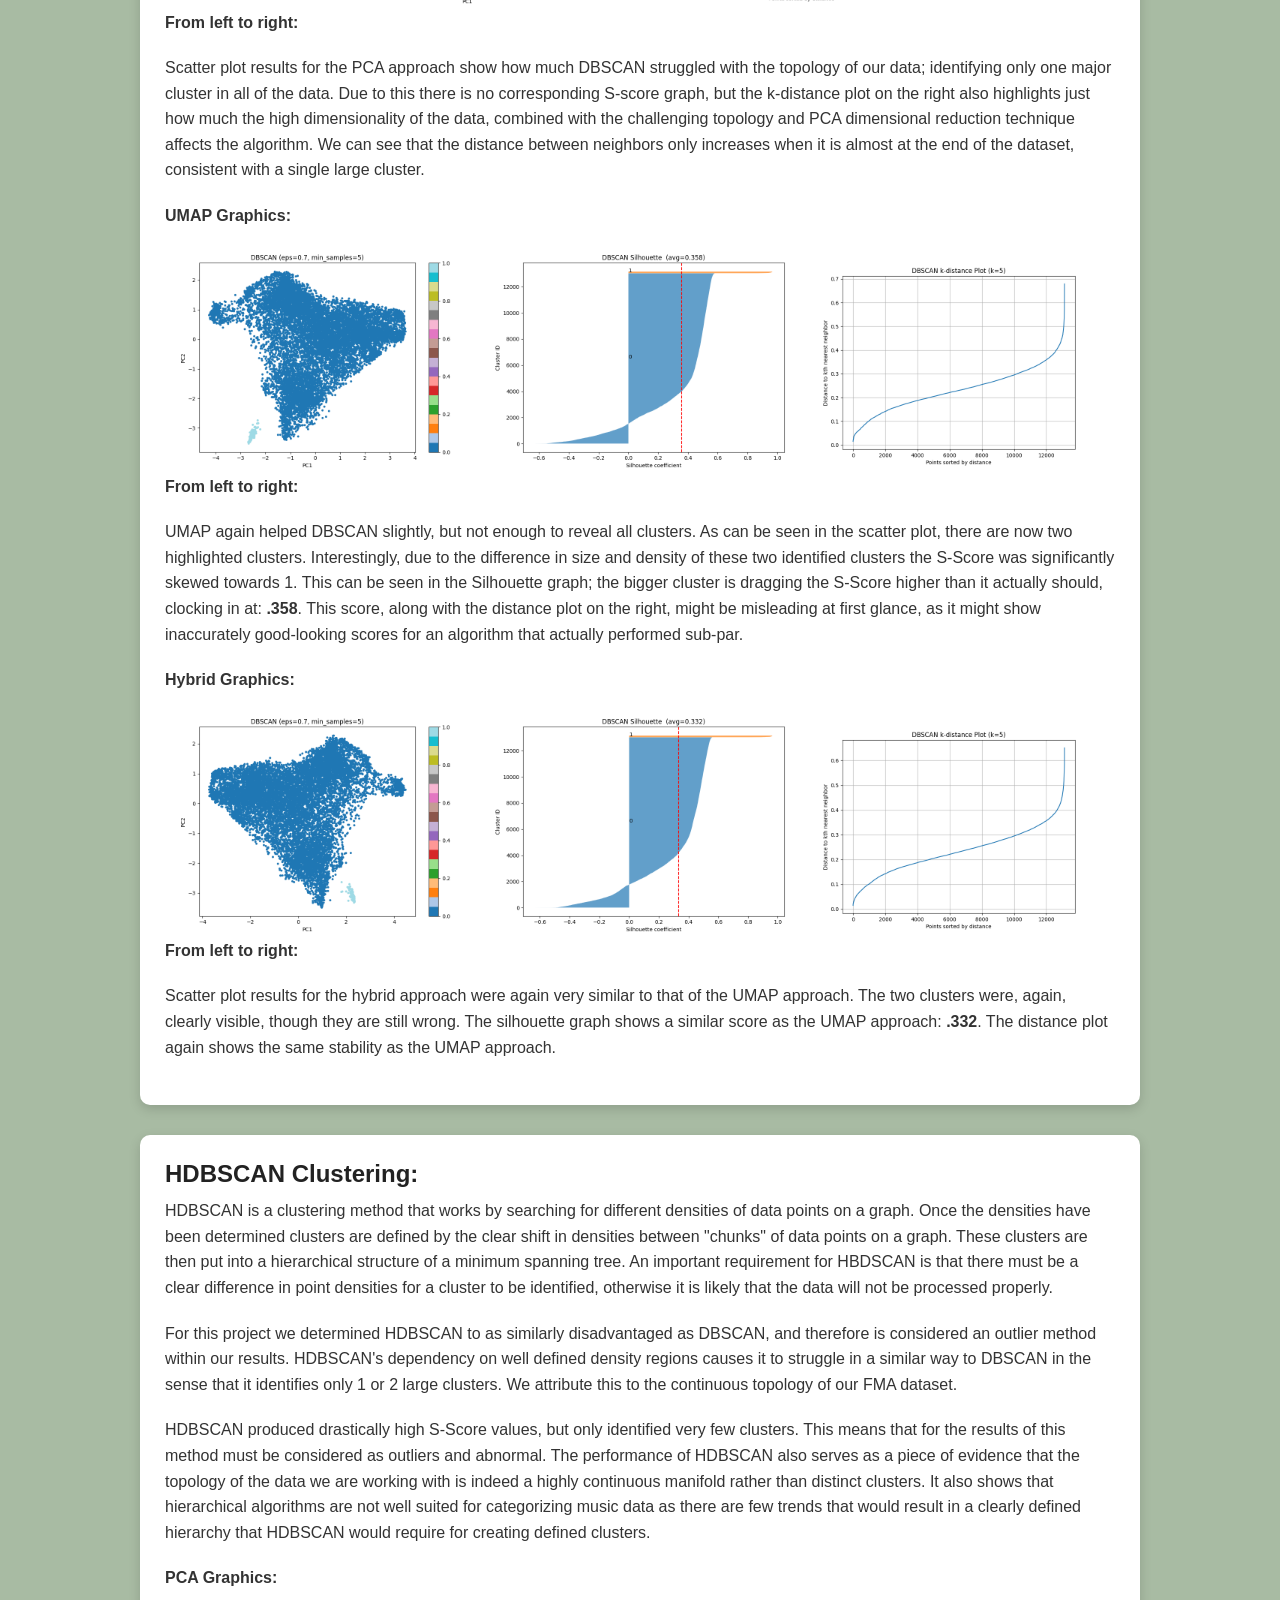
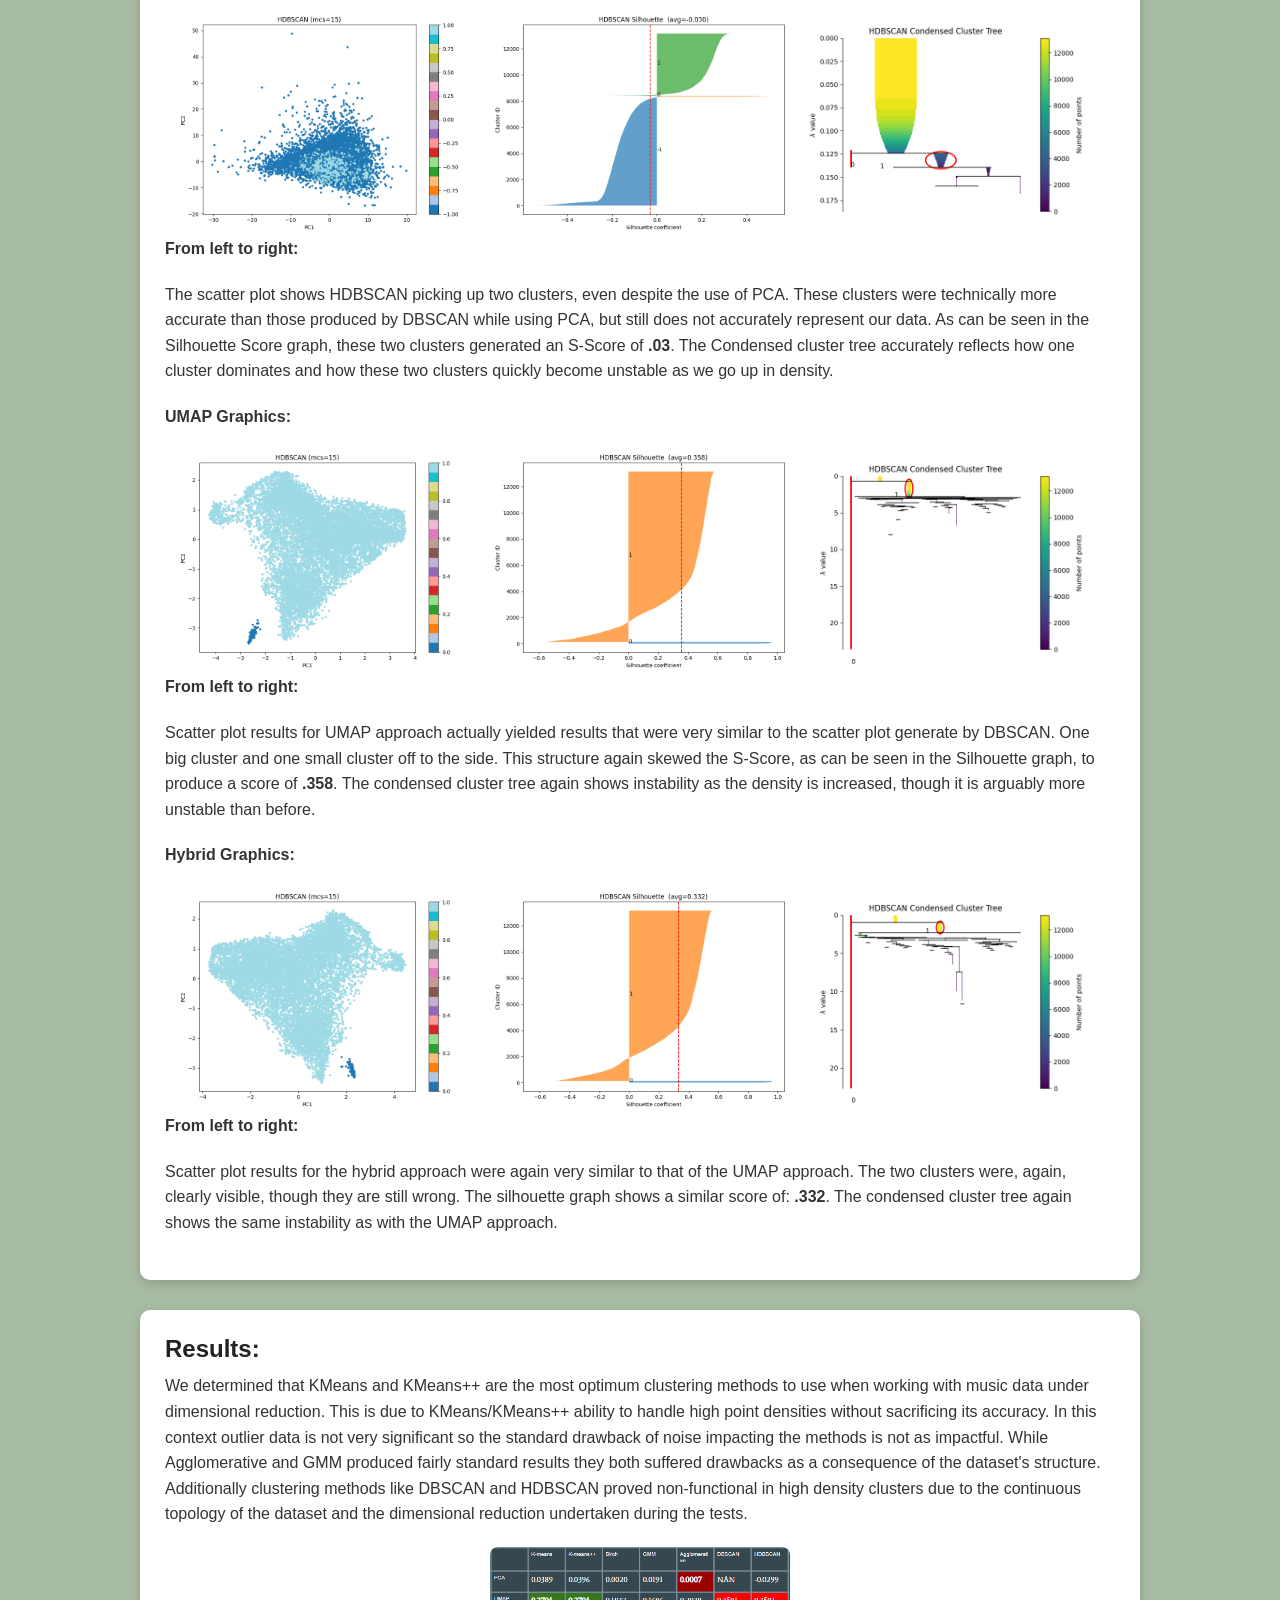
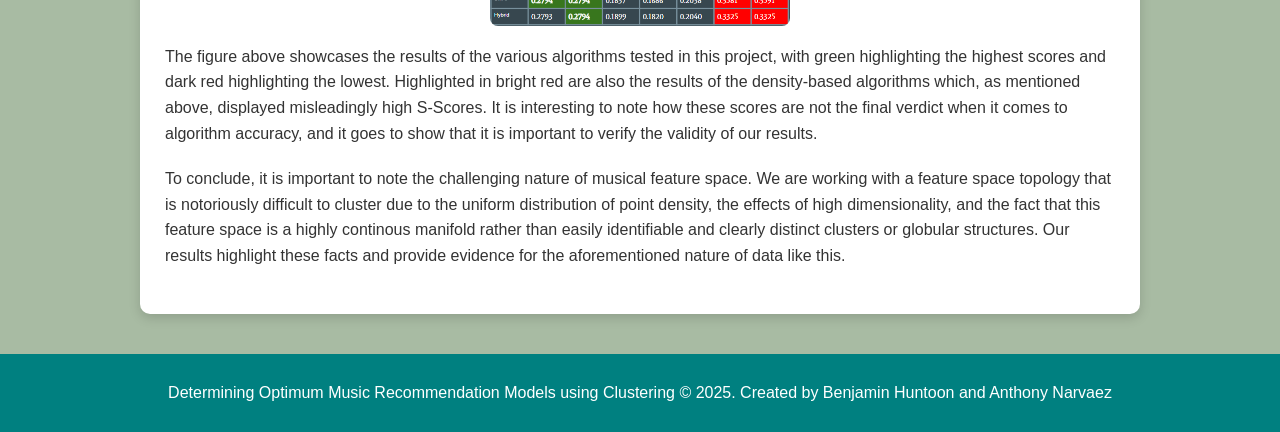
==== commit 4a576c8d: "Finalized the website, and cleaned up the project directory, added files to this commit this time" ====
--- a/docs/index.html
+++ b/docs/index.html
@@ -18,7 +18,7 @@
             <p>
                 The goal of this project was to identify the clustering algorithms that would best work with 
                 musical data and could be used in a music recommendation application. We systematically tested various algorithms
-                with different types of dimensional reducuction methods against the FMA metadata set and evaluated their silhouette scores.
+                with different types of dimensional reduction methods against the FMA metadata set and evaluated their silhouette scores.
             </p>
         </div>
 
@@ -31,7 +31,7 @@
                 the evolution of the timbre throughout the track.
             </p>
             <p>
-                Due to the high quantitiy of dimensions in this dataset, it is necessary to apply Dimensional Reduction techniques to
+                Due to the high quantity of dimensions in this dataset, it is necessary to apply Dimensional Reduction techniques to
                 bring the bring that number down to a more manageable quantity. In this project we used the PCA and UMAP dimensional Reduction
                 techniques and observed their effect on various clustering algorithms.
             </p>
@@ -55,7 +55,7 @@
             <p>
                 For each DR method used KMeans scored consistently higher than
                 the alternative methods on the same data. Below is the
-                scatterplots, elbow charts and Silhouette score graphs we used
+                scatter plots, elbow charts and Silhouette score graphs we used
                 to formulate our results. 
             </p>
 
@@ -67,11 +67,11 @@
             </div>
             <p><strong>From left to right:</strong></p>
             <p>
-                A scatterplot is included to show clusters made by KMeans under a PCA
+                A scatter plot is included to show clusters made by KMeans under a PCA
                 dimensional reduction algorithm. An Elbow plot is also included to demonstrate
-                how many clusters we calcualted to be optimal. Finally, a Silhouette score graph
+                how many clusters we calculated to be optimal. Finally, a Silhouette score graph
                 is included to show how we calculated the silhouette scores given to the KMeans test
-                we ran.
+                we ran. This test had a score of <b>.039</b>
             </p>
 
             <p><strong>UMAP Graphics:</strong></p>
@@ -83,11 +83,12 @@
 
             <p><strong>From left to right:</strong></p>
             <p>
-                A scatterplot is included to show clusters made by KMeans under a UMAP
+                A scatter plot is included to show clusters made by KMeans under a UMAP
                 dimensional reduction algorithm. An Elbow plot is also included to demonstrate
-                how many clusters we calcualted to be optimal. Finally, a Silhouette score graph
+                how many clusters we calculated to be optimal. Finally, a Silhouette score graph
                 is included to show how we calculated the silhouette scores given to the KMeans test
-                we ran.
+                we ran. This test had a score of <b>.279</b>. This is a significant improvement to that of the PCA 
+                approach!
             </p>
 
             <p><strong>Hybrid Graphics:</strong></p>
@@ -99,11 +100,11 @@
 
             <p><strong>From left to right:</strong></p>
             <p>
-                A scatterplot is included to show clusters made by KMeans under a hybrid
+                A scatter plot is included to show clusters made by KMeans under a hybrid
                 dimensional reduction algorithm. An Elbow plot is also included to demonstrate
-                how many clusters we calcualted to be optimal. Finally, a Silhouette score graph
+                how many clusters we calculated to be optimal. Finally, a Silhouette score graph
                 is included to show how we calculated the silhouette scores given to the KMeans test
-                we ran.
+                we ran. This test had a score of <b>.279</b>
             </p>
 
         </div>
@@ -136,10 +137,10 @@
 
             <p><strong>From left to right:</strong></p>
             <p>
-                A scatterplot is included to show clusters made by KMeans++ under a PCA
+                A scatter plot is included to show clusters made by KMeans++ under a PCA
                 dimensional reduction algorithm. Additionally, a Silhouette score graph
                 is included to show how we calculated the silhouette scores given to the KMeans++ test
-                we ran.
+                we ran. This test had a score of <b>.04</b>
             </p>
 
             <p><strong>UMAP Graphics:</strong></p>
@@ -150,10 +151,10 @@
 
             <p><strong>From left to right:</strong></p>
             <p>
-                A scatterplot is included to show clusters made by KMeans++ under a UMAP
+                A scatter plot is included to show clusters made by KMeans++ under a UMAP
                 dimensional reduction algorithm. Additionally, a Silhouette score graph
                 is included to show how we calculated the silhouette scores given to the KMeans++ test
-                we ran.
+                we ran. This test had a score of <b>.279</b>
             </p>
 
             <p><strong>Hybrid Graphics:</strong></p>
@@ -164,10 +165,10 @@
 
             <p><strong>From left to right:</strong></p>
             <p>
-                A scatterplot is included to show clusters made by KMeans++ under a Hybrid
+                A scatter plot is included to show clusters made by KMeans++ under a Hybrid
                 dimensional reduction algorithm. Additionally, a Silhouette score graph
                 is included to show how we calculated the silhouette scores given to the KMeans++ test
-                we ran.
+                we ran. This test had a score of <b>.279</b>
             </p>
         </div>
 
@@ -186,7 +187,7 @@
                 tests we did using different dimensional reduction tools. This is due to the high density of
                 points within the given data. Birch's approach of using data summaries can be good for low density
                 data points, but in the context of the FMA dataset, the clusters were not able to become clearly
-                defined from eachother with this method.
+                defined from each other with this method.
             </p>
 
             <p><strong>PCA Graphics:</strong></p>
@@ -198,10 +199,11 @@
 
             <p><strong>From left to right:</strong></p>
             <p>
-                A scatterplot is included to show clusters made by the Birch algorithm under a PCA
+                A scatter plot is included to show clusters made by the Birch algorithm under a PCA
                 dimensional reduction algorithm. Additionally, a Silhouette score graph
                 is included to show how we calculated the silhouette scores given to the Birch test
-                we ran. Finally a dendrogram is included in our display to demonstrate the hierarchical
+                we ran. This test had a score of <b>.002</b>, the lowest score so far.
+                Finally a dendrogram is included in our display to demonstrate the hierarchical
                 clusters made by Birch. Note: Leaf nodes are kept unlabeled as there are too many data
                 points to maintain readability with full labeling.
             </p>
@@ -215,12 +217,12 @@
 
             <p><strong>From left to right:</strong></p>
             <p>
-                A scatterplot is included to show clusters made by the Birch algorithm under a UMAP
+                A scatter plot is included to show clusters made by the Birch algorithm under a UMAP
                 dimensional reduction algorithm. Additionally, a Silhouette score graph
                 is included to show how we calculated the silhouette scores given to the Birch test
-                we ran. Finally a dendrogram is included in our display to demonstrate the hierarchical
-                clusters made by Birch. Note: Leaf nodes are kept unlabeled as there are too many data
-                points to maintain readability with full labeling.
+                we ran. This test had a score of <b>.184</b> Finally a dendrogram is included in our 
+                display to demonstrate the hierarchical clusters made by Birch. Note: Leaf nodes are kept 
+                unlabeled as there are too many data points to maintain readability with full labeling.
             </p>
 
             <p><strong>Hybrid Graphics:</strong></p>
@@ -232,12 +234,12 @@
 
             <p><strong>From left to right:</strong></p>
             <p>
-                A scatterplot is included to show clusters made by the Birch algorithm under a Hybrid
+                A scatter plot is included to show clusters made by the Birch algorithm under a Hybrid
                 dimensional reduction algorithm. Additionally, a Silhouette score graph
                 is included to show how we calculated the silhouette scores given to the Birch test
-                we ran. Finally a dendrogram is included in our display to demonstrate the hierarchical
-                clusters made by Birch. Note: Leaf nodes are kept unlabeled as there are too many data
-                points to maintain readability with full labeling.
+                we ran. This test had a score of <b>.1899</b>. Finally a dendrogram is included in our display 
+                to demonstrate the hierarchical clusters made by Birch. Note: Leaf nodes are kept unlabeled as 
+                there are too many data points to maintain readability with full labeling.
             </p>
         </div>
 
@@ -253,8 +255,8 @@
             <p>
                 In our tests GMM scored fairly standard in its silhouette score. In fact, in the context of our results,
                 the scores produced by GMM were often the median result of the methods we tested. This is likely a consequence
-                of the data point desnity present within the FMA dataset. If all points are compacted towards eachother, it is
-                through a much slimer margin that clusters are determined and points are assigned as the weights dictating which
+                of the data point density present within the FMA dataset. If all points are compacted towards each other, it is
+                through a much similar margin that clusters are determined and points are assigned as the weights dictating which
                 points belong to which clusters are going to me very similar.
             </p>
 
@@ -267,10 +269,10 @@
 
             <p><strong>From left to right:</strong></p>
             <p>
-                A scatterplot is included to show clusters made by the GMM algorithm under a PCA
+                A scatter plot is included to show clusters made by the GMM algorithm under a PCA
                 dimensional reduction algorithm. Additionally, a Silhouette score graph
                 is included to show how we calculated the silhouette scores given to the GMM test
-                we ran. Finally a AIC vs. BIC chart is shown to demonstrate the optimum k-clusters to
+                we ran. This test had a score of <b>-.019</b> Finally a AIC vs. BIC chart is shown to demonstrate the optimum k-clusters to
                 use for our given dataset.
             </p>
 
@@ -283,10 +285,10 @@
 
             <p><strong>From left to right:</strong></p>
             <p>
-                A scatterplot is included to show clusters made by the GMM algorithm under a UMAP
+                A scatter plot is included to show clusters made by the GMM algorithm under a UMAP
                 dimensional reduction algorithm. Additionally, a Silhouette score graph
                 is included to show how we calculated the silhouette scores given to the GMM test
-                we ran. Finally a AIC vs. BIC chart is shown to demonstrate the optimum k-clusters to
+                we ran. This test had a score of <b>.169</b> Finally a AIC vs. BIC chart is shown to demonstrate the optimum k-clusters to
                 use for our given dataset.
             </p>
 
@@ -299,10 +301,10 @@
 
             <p><strong>From left to right:</strong></p>
             <p>
-                A scatterplot is included to show clusters made by the GMM algorithm under a Hybrid
+                A scatter plot is included to show clusters made by the GMM algorithm under a Hybrid
                 dimensional reduction algorithm. Additionally, a Silhouette score graph
                 is included to show how we calculated the silhouette scores given to the GMM test
-                we ran. Finally a AIC vs. BIC chart is shown to demonstrate the optimum k-clusters to
+                we ran. This test had a score of <b>.169</b> Finally a AIC vs. BIC chart is shown to demonstrate the optimum k-clusters to
                 use for our given dataset.
             </p>
         </div>
@@ -310,18 +312,19 @@
         <div class="card">
             <h2>Agglomerative Clustering:</h2>
             <p>
-                Agglomerative clustering isn a bottom-up approach to clustering,
-                focusing on creating a higherarchy through a defined linkage type. For this
+                Agglomerative clustering is a bottom-up approach to clustering,
+                focusing on creating a hierarchy through a defined linkage type. For this
                 project we opted for the standard "ward" linkage type as it was the default 
-                choice and was optimal for limiting variance between datapoints. Once each cluster
-                is defined a hierarchy is then made which can be seen in our dendrogram below.
+                choice and was optimal for limiting variance between data points. Once each cluster
+                is defined, a hierarchy is then made which can be seen in our dendrogram below.
             </p>  
             <p>
-                Agglomerative clustering produced standard results for our testing, though it did
-                produce a very low silhouette score in the PCA dimensional reduction test. While in general,
-                the score produced by the agglomerative tests were standard we believe the low PCA score is 
-                a consequence of the continuous topology of the FMA dataset, limiting the difference between data points
-                and thus complicating the higherarchy forming process.
+                Agglomerative clustering produced sub-standard results for our testing, While in general, 
+                the score produced by the agglomerative tests were standard we believe the low S-score is 
+                a consequence of the effect of high dimensionality of the dataset we were working with. 
+                The higher the dimensionality of the data, the more the distances begin to "compress" in 
+                the sense that distances become nearly equal. Seeing as Agglomerative clustering relies 
+                heavily on pairwise distances, this effect causes points to be clustered arbitrarily. 
             </p>
 
             <p><strong>PCA Graphics:</strong></p>
@@ -331,6 +334,15 @@
                 <img src="Images/PCA_Images/Agglo_Dendrogram.png" alt="Dendrogram for PCA">
             </div>
 
+            <p><strong>From left to right:</strong></p>
+            <p>
+                We see the noticeable effect of high dimensional data on algorithms that depend heavily on pairwise distance metrics.
+                Starting with the scatter plot on the left we can see the instability of the clusters by how "fuzzy" they look 
+                rather than having distinct borders. The S-scores chart also corroborates this difficulty as the average score was a
+                mere <b>.001</b>. The dendrogram reflects these uniform distances as the merges happened almost always on very similar looking
+                (height wise) clusters. 
+            </p>
+
             <p><strong>UMAP Graphics:</strong></p>
             <div class="image-area">
                 <img src="Images/UMAP_Images/Agglo_Scatterplot.png" alt="Scatterplot for UMAP">
@@ -338,12 +350,27 @@
                 <img src="Images/UMAP_Images/Agglo_Dendrogram.png" alt="Dendrogram for UMAP">
             </div>
 
+            <p><strong>From left to right:</strong></p>
+            <p>
+                The impact of UMAP is seen yet again in the scatter plot. There are now significantly more distinct cluster regions in 
+                the data. Similarly the Silhouette Graph looks significantly cleaner, having a more concrete score of <b>.204</b> and indicating that
+                more points are actually within clusters they belong to. The dendrogram on the right also demonstrates the much cleaner
+                and less noisy that the UMAP clustering provided. Here the clusters happen at lower heights indicating more stability.
+            </p>
+
             <p><strong>Hybrid Graphics:</strong></p>
             <div class="image-area">
                 <img src="Images/Hybrid_Images/Agglo_Scatterplot.png" alt="Scatterplot for Hybrid">
                 <img src="Images/Hybrid_Images/Agglo_S_Scores.png" alt="Score chart for Hybrid">
                 <img src="Images/Hybrid_Images/Agglo_Dendrogram.png" alt="Dendrogram for Hybrid">
             </div>
+
+            <p><strong>From left to right:</strong></p>
+            <p>
+                Scatter plot results for the hybrid approach were actually very similar, almost identical, to that of the UMAP approach.
+                Clusters were, again, clearly visible and much less noisy than the PCA approach. The silhouette graph shows the exact same 
+                score as the UMAP approach: <b>.204</b>. The dendrogram again shows stability as well.
+            </p>
         </div>
 
         <div class="card">
@@ -356,14 +383,13 @@
                 that minimum threshold is met.
             </p>
             <p>
-                For this project we noticed distinct differences between DBSCAN
-                and the alternative clustering algorithms. DBSCAN produced only
-                one cluster in the PCA run of the dataset and therefore produced
-                no Silhouette score for that run. We believe that the difficulties
-                we experienced with DBSCAN are a consequence of the high density of
-                data points within the data set. DBSCAN is likely grabbing all points
-                near the chosen cluster center points as one cluster creating an
-                imposible cluster for this data.
+                It is here that we begin to observe the significant impacts of dimensional reduction and feature space
+                topology, particularly for density-based algorithms. We noticed distinct differences between DBSCAN
+                and the alternative clustering algorithms. DBSCAN produced only one cluster in the PCA run of the dataset 
+                and therefore produced no Silhouette score for that run. We believe this is a result of the data's smooth
+                and highly continuous density topology. Algorithms like these depend heavily on having distinct density regions
+                separated by clear areas of low density, so when working with the opposite type of topology it is very easy 
+                for these algorithms to identify only 1 or 2 big cluster in the data.
             </p>    
             <p>
                 DBSCAN was an outlier within our results, producing in irregular data
@@ -378,6 +404,16 @@
                 <img src="Images/PCA_Images/DBSCAN_k_dist.png" alt="K Distance for PCA">
             </div>
 
+            <p><strong>From left to right:</strong></p>
+            <p>
+                Scatter plot results for the PCA approach show how much DBSCAN struggled with the topology of our data;
+                identifying only one major cluster in all of the data. Due to this there is no corresponding S-score graph,
+                but the k-distance plot on the right also highlights just how much the high dimensionality of the data, combined
+                with the challenging topology and PCA dimensional reduction technique affects the algorithm. We can see that the 
+                distance between neighbors only increases when it is almost at the end of the dataset, consistent with a single large
+                cluster. 
+            </p>
+
             <p><strong>UMAP Graphics:</strong></p>
             <div class="image-area">
                 <img src="Images/UMAP_Images/DBSCAN_Scatterplot.png" alt="Scatterplot for UMAP">
@@ -385,12 +421,28 @@
                 <img src="Images/UMAP_Images/DBSCAN_k_dist.png" alt="K Distance for UMAP">
             </div>
 
+            <p><strong>From left to right:</strong></p>
+            <p>
+                UMAP again helped DBSCAN slightly, but not enough to reveal all clusters. As can be seen in the scatter plot, there are 
+                now two highlighted clusters. Interestingly, due to the difference in size and density of these two identified clusters
+                the S-Score was significantly skewed towards 1. This can be seen in the Silhouette graph; the bigger cluster is dragging
+                the S-Score higher than it actually should, clocking in at: <b>.358</b>. This score, along with the distance plot on the right, might be misleading
+                at first glance, as it might show inaccurately good-looking scores for an algorithm that actually performed sub-par. 
+            </p>
+
             <p><strong>Hybrid Graphics:</strong></p>
             <div class="image-area">
                 <img src="Images/Hybrid_Images/DBSCAN_Scatterplot.png" alt="Scatterplot for Hybrid">
                 <img src="Images/Hybrid_Images/DBSCAN_S_Scores.png" alt="Score chart for Hybrid">
                 <img src="Images/Hybrid_Images/DBSCAN_k_dist.png" alt="K Distance for Hybrid">
             </div>
+
+            <p><strong>From left to right:</strong></p>
+            <p>
+                Scatter plot results for the hybrid approach were again very similar to that of the UMAP approach.
+                The two clusters were, again, clearly visible, though they are still wrong. The silhouette graph shows a similar
+                score as the UMAP approach: <b>.332</b>. The distance plot again shows the same stability as the UMAP approach.
+            </p>
         </div>
 
         <div class="card">
@@ -399,21 +451,21 @@
                 HDBSCAN is a clustering method that works by searching for different densities of
                 data points on a graph. Once the densities have been determined clusters are defined by
                 the clear shift in densities between "chunks" of data points on a graph. These clusters are then
-                out into a hierarchical structure of a minimum spanning tree. An important requirement for HBDSCAN
+                put into a hierarchical structure of a minimum spanning tree. An important requirement for HBDSCAN
                 is that there must be a clear difference in point densities for a cluster to be identified, otherwise
                 it is likely that the data will not be processed properly.
             </p>
             <p>
-                For this project we determined HDBSCAN to be functioning as intended,
-                but we still consider it as outlier method within our results. HDBSCAN is 
-                a hierarchical clustering method and therefore requires a well defined topology
-                between points. The FMA dataset posseses a continuous topology which rendered 
-                HDBSCAN ineffective at clustering datapoints.
+                For this project we determined HDBSCAN to as similarly disadvantaged as DBSCAN, and therefore is considered
+                an outlier method within our results. HDBSCAN's dependency on well defined density regions causes it to struggle
+                in a similar way to DBSCAN in the sense that it identifies only 1 or 2 large clusters. We attribute this to the 
+                continuous topology of our FMA dataset. 
             </p>    
             <p>
                 HDBSCAN produced drastically high S-Score values, but only identified very few clusters.
                 This means that for the results of this method must be considered as outliers and abnormal.
-                The performace of HDBSCAN also serves as a piece of evidence that hierarchical algorithms are not
+                The performance of HDBSCAN also serves as a piece of evidence that the topology of the data we are working with is 
+                indeed a highly continuous manifold rather than distinct clusters. It also shows that hierarchical algorithms are not
                 well suited for categorizing music data as there are few trends that would result in a clearly
                 defined hierarchy that HDBSCAN would require for creating defined clusters.
             </p>
@@ -425,6 +477,14 @@
                 <img src="Images/PCA_Images/HDBSCAN_Cluster_Treee.png" alt="Cluster Tree for PCA">
             </div>
 
+            <p><strong>From left to right:</strong></p>
+            <p>
+                The scatter plot shows HDBSCAN picking up two clusters, even despite the use of PCA. These clusters were technically
+                more accurate than those produced by DBSCAN while using PCA, but still does not accurately represent our data. As 
+                can be seen in the Silhouette Score graph, these two clusters generated an S-Score of <b>.03</b>. The Condensed cluster 
+                tree accurately reflects how one cluster dominates and how these two clusters quickly become unstable as we go up in density.
+            </p>
+
             <p><strong>UMAP Graphics:</strong></p>
             <div class="image-area">
                 <img src="Images/UMAP_Images/HDBSCAN_Scatterplot.png" alt="Scatterplot for UMAP">
@@ -432,18 +492,33 @@
                 <img src="Images/UMAP_Images/HDBSCAN_Cluster_Tree.png" alt="Cluster Tree for UMAP">
             </div>
 
+            <p><strong>From left to right:</strong></p>
+            <p>
+                Scatter plot results for UMAP approach actually yielded results that were very similar to the scatter plot generate by 
+                DBSCAN. One big cluster and one small cluster off to the side. This structure again skewed the S-Score, as can be seen in the 
+                Silhouette graph, to produce a score of <b>.358</b>. The condensed cluster tree again shows instability as the density is increased,
+                though it is arguably more unstable than before.
+            </p>
+
             <p><strong>Hybrid Graphics:</strong></p>
             <div class="image-area">
                 <img src="Images/Hybrid_Images/HDBSCAN_Scatterplot.png" alt="Scatterplot for Hybrid">
                 <img src="Images/Hybrid_Images/HDBSCAN_S_Scores.png" alt="Score chart for Hybrid">
                 <img src="Images/Hybrid_Images/HDBSCAN_Cluster_Tree.png" alt="Cluster Tree for Hybrid">
             </div>
+
+            <p><strong>From left to right:</strong></p>
+            <p>
+                Scatter plot results for the hybrid approach were again very similar to that of the UMAP approach.
+                The two clusters were, again, clearly visible, though they are still wrong. The silhouette graph shows a similar score of: <b>.332</b>. 
+                The condensed cluster tree again shows the same instability as with the UMAP approach.
+            </p>
         </div>
 
         <div class="card">
             <h2>Results:</h2>
             <p>
-                To conclude, we determined that KMeans and KMeans++ are the most optimum clustering
+                We determined that KMeans and KMeans++ are the most optimum clustering
                 methods to use when working with music data under dimensional reduction. This is due to KMeans/KMeans++ ability to handle high
                 point densities without sacrificing its accuracy. In this context outlier data is not very significant
                 so the standard drawback of noise impacting the methods is not as impactful. While Agglomerative and GMM
@@ -454,6 +529,24 @@
             <div class="image-area">
                 <img src="Images/results.png" alt="Table containing the S-scores of our results">
             </div>
+            <br />
+            <p>
+                The figure above showcases the results of the various algorithms tested in this project, with 
+                green highlighting the highest scores and dark red highlighting the lowest. Highlighted in bright
+                red are also the results of the density-based algorithms which, as mentioned above, displayed misleadingly
+                high S-Scores. 
+
+                It is interesting to note how these scores are not the final verdict when it comes to algorithm accuracy, and it goes to show
+                that it is important to verify the validity of our results.
+            </p>
+
+            <p>
+                To conclude, it is important to note the challenging nature of musical feature space. We are working with a feature space
+                topology that is notoriously difficult to cluster due to the uniform distribution of point density, the effects of high 
+                dimensionality, and the fact that this feature space is a highly continous manifold rather than easily identifiable and clearly
+                distinct clusters or globular structures. Our results highlight these facts and provide evidence for the aforementioned nature of 
+                data like this. 
+            </p>
         </div>
     
     </main>
